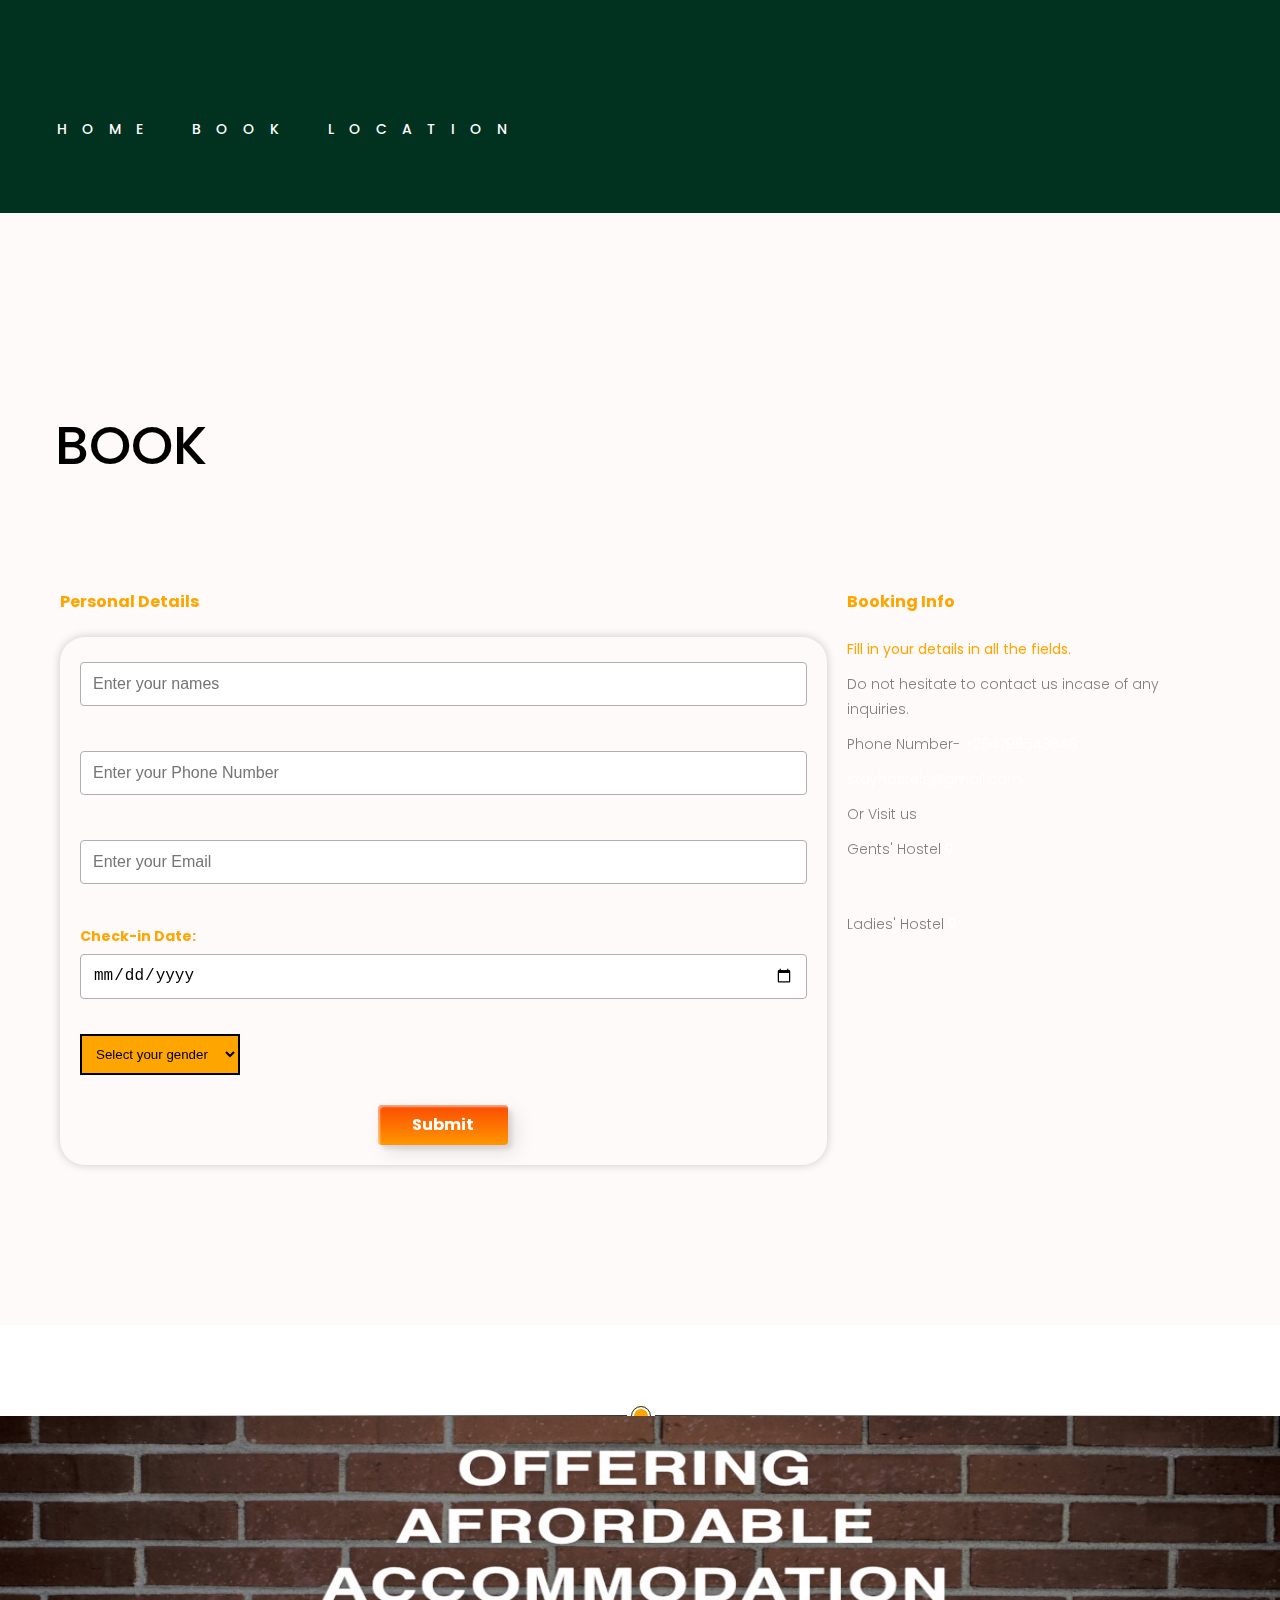
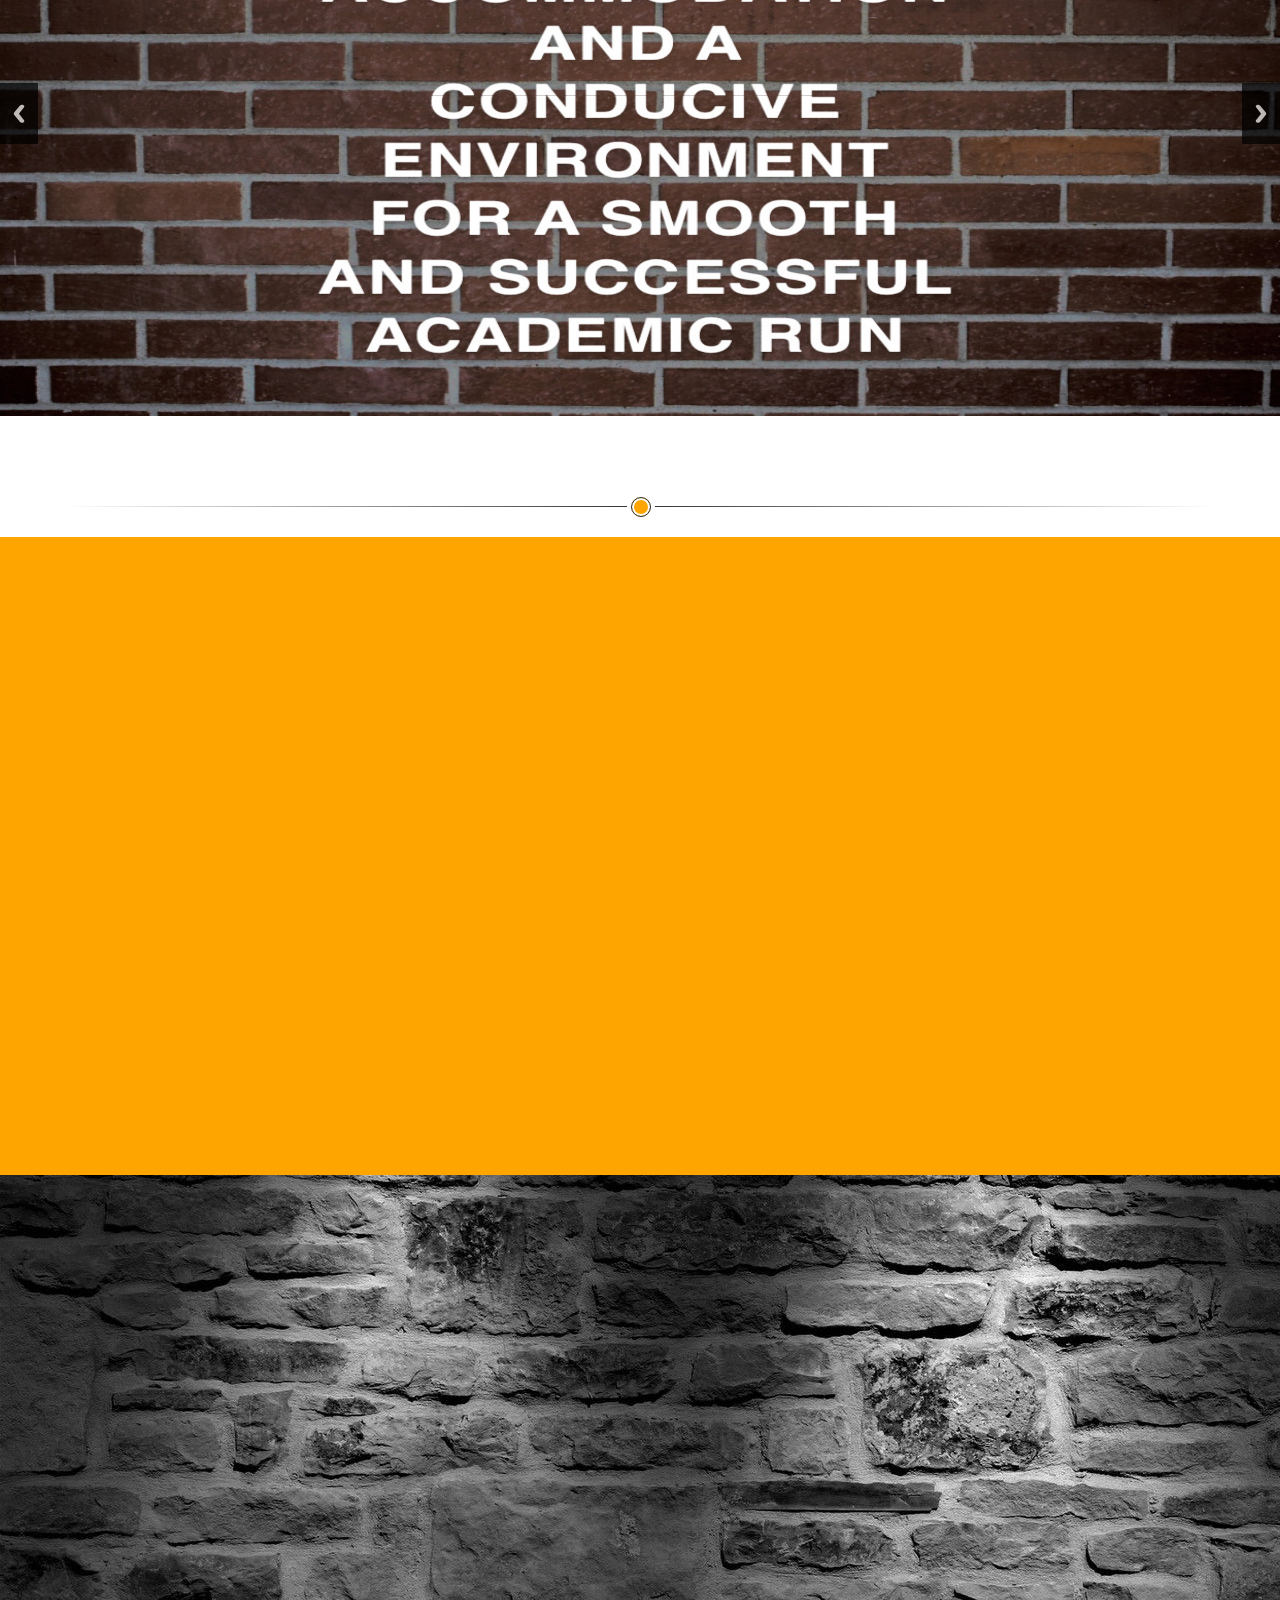
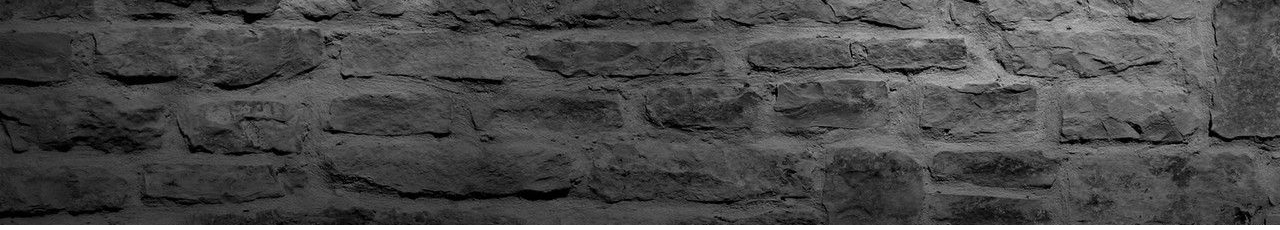
==== contact.html @ fd57bda7 "Update contact.html" ====
<!DOCTYPE html>
<!--[if lt IE 7 ]><html class="ie ie6" lang="en"> <![endif]-->
<!--[if IE 7 ]><html class="ie ie7" lang="en"> <![endif]-->
<!--[if IE 8 ]><html class="ie ie8" lang="en"> <![endif]-->
<!--[if (gte IE 9)|!(IE)]><!--><html lang="en"> <!--<![endif]-->
<head>
	<link rel="apple-touch-icon" sizes="180x180" href="fav/apple-touch-icon.png">
<link rel="icon" type="image/png" sizes="32x32" href="fav/favicon-32x32.png">
<link rel="icon" type="image/png" sizes="16x16" href="fav/favicon-16x16.png">
<link rel="manifest" href="fav/site.webmanifest">
<link rel="mask-icon" href="fav/safari-pinned-tab.svg" color="#5bbad5">
<meta name="msapplication-TileColor" content="#da532c">
<meta name="theme-color" content="#ffffff">


    <!-- Basic Page Needs
  ================================================== -->
	<meta charset="utf-8">
	<title>Stay Hostels</title> 
	

	<script
  src="https://code.jquery.com/jquery-3.4.1.js"
  integrity="sha256-WpOohJOqMqqyKL9FccASB9O0KwACQJpFTUBLTYOVvVU="
  crossorigin="anonymous"></script>
<script>
	
	        function validateForm() {
  // Get the form data from the user.
  var name = document.getElementById("name").value;
  var number = document.getElementById("number").value;
  var email = document.getElementById("email").value;
  var gender = document.getElementById("gender").value;

  // Check if all fields are filled in.
  if (name === "" || number === "" || email === "" || gender === "") {
    alert("Please fill in all fields.");
    return false;
  }

  // Check if the email address is valid.
  if (!/\w+@\w+\.\w+/.test(email)) {
    alert("Please enter a valid email address.");
    return false;
  }

  // The form is valid, so allow it to be submitted.
  return true;
}

// Add the event listener to the form.
document.getElementById("ff").addEventListener("click", validateForm();
	
function SubForm (){
    $.ajax({
        url:'https://api.apispreadsheets.com/data/WZCZ1EiNGP0I1bUm/',
        type:'post',
        data:$("#ff").serializeArray(),
        success: function(){
          alert("Booking was successful! :)")
        },
        error: function(){
          alert("Booking was successful!:)")
        }
    });
}
	
</script>
		

    <!-- Mobile Specific Metas
  ================================================== -->
	<meta name="viewport" content="width=device-width, initial-scale=1,">
    
    <!-- CSS
  ================================================== -->
  	<link rel="stylesheet" href="css/zerogrid.css">
	<link rel="stylesheet" href="css/style.css">
	<link rel="stylesheet" href="css/responsiveslides.css">
		<link rel="stylesheet" href="https://unpkg.com/aos@next/dist/aos.css" />

	
	<!-- Custom Fonts -->
	<link href="font-awesome/css/font-awesome.min.css" rel="stylesheet" type="text/css">
	
	<script src="js/jquery-latest.min.js"></script>
	<script src="js/script.js"></script>
    <script src="js/jquery183.min.js"></script>
    <script src="js/responsiveslides.min.js"></script>
    <script>
		// You can also use "$(window).load(function() {"
		$(function () {
		  // Slideshow 
		  $("#slider").responsiveSlides({
			auto: true,
			pager: false,
			nav: true,
			speed: 500,
			namespace: "callbacks",
			before: function () {
			  $('.events').append("<li>before event fired.</li>");
			},
			after: function () {
			  $('.events').append("<li>after event fired.</li>");
			}
		  });
		});
	</script>
	
	
	
    
</head>
<body class="contact-page">
<div class="wrap-body">

<!--////////////////////////////////////Header-->
<header >

	<div class="wrap-header zerogrid">
		<div class="row">
			<div id="cssmenu">
				<ul>
				   <li class='active'><a href="./">HOME</a></li>
				   
				   <li><a href="./contact">BOOK</a></li>
                              <li><a href="#location">LOCATION</a> </li>

				</ul>
			</div>
		
		</div>
	</div>
	
</header>

<!--////////////////////////////////////Container-->
<section id="container">
	<div class="wrap-container">

		<!-----------------content-box-------------------->
		<section class="content-box">
			<div class="zerogrid">
				<div class="row wrap-box"><!--Start Box-->
					<div id="main-content">
						<div class="header">
							<div class="zerogrid wrapper">
								<h2 data-aos="slide-right">BOOK</h2>
							</div>
						</div>							
						
								</div>
								<div class="col-2-3">
									<div class="wrap-col">
										<div class="contact">
											<h5 class="color-orange" data-aos="fade-up">Personal Details</h5>
											<div id="contact_form" data-aos="fade-up">

												 <form id="ff" action="https://formspree.io/f/xoqodkyd" method="POST" onclick="return validateForm()">
              <label class="row">
                                                        <input type="text" name="name" id="name" placeholder="Enter your names" required="required" />
                                                    </label>
                                                    <br>
                                                   
                                                    <label class="row">
                                                        <input type="text" name="number" id="number" placeholder="Enter your Phone Number" required="required" />
                                                    </label>
                                                    <br>
                                                    <label class="row">
                                                        <input type="text" name="email" id="email" placeholder="Enter your Email" required="required" />

                                                    </label>
                                                   <br>
  <label for="check-in">Check-in Date:
	 <input type="date" name="check-in-date" id="check-in-date"  required="required" > 
                                                    
	</label>									
	<br>
<label class="gender">
  <select name="gender" required="required" >
    <option value="">Select your gender</option>
    <option value="male">Male</option>
     <option value="female">Female</option>

   </select>

</label>
   <br>
<button class="custom-btn btn-7" onclick="return validateForm()"> <h6>Submit </h6></button>
  </form>

  
											
											</div>
										</div>
									</div>
								</div>
								<div class="col-1-3">
									<div class="wrap-col" data-aos="fade-up">
										<h5 class="color-orange" data-aos="fade-up">Booking Info </h5>
											<span >Fill in your details in all the fields.</span>
											<p data-aos="fade-up">Do not hesitate to contact us incase of any inquiries.
											  <p>
												Phone Number- <a href="tel:+254799543648"> +254799543648
					</p></p>
												<p><a href="mailto:stayhostels@gmail.com"> stayhostels@gmail.com </a> </p>
												<p> Or Visit us </p>  
											<p> Gents' Hostel <a href="https://goo.gl/maps/ujM1iEVPgXZQeXia7?coh=178573&entry=tt"> <i class="fa fa-map-marker"></i></a><br>
												<br>
												
<br>
												Ladies' Hostel<a href="https://goo.gl/maps/ujM1iEVPgXZQeXia7?coh=178573&entry=tt"> <i class="fa fa-map-marker"></i></a></p>
											 
											
									</div>
								</div>
							</div>
						</div>
					</div>
				</div>
			</div>
		</section>
	<div class="slider">
		<div class="divider div-transparent div-dot"></div>
	</div>
	<!-- Slideshow -->
	<div class="callbacks_container" >
		<ul class="rslides" id="slider">
			<li>
				<img src="images/ukut.jpg" alt="">
				<div class="caption">
					</li>

			<li>
				<img src="images/bookk.jpeg" alt="">
				<div class="caption">
					
			</li>
			
			
			
			

		</ul>
	</div>
	<div class="clear"></div>
</div>
		
	<div class="clear"></div>
</div>
	<div class="divider div-transparent div-dot"></div>
	</div>
	<a id="location"></a>
		<div class="col-1-2">
									<div class="wrap-col">
										<div class="neigh" data-aos="fade-up">
		<h3> Neighbourhood</h3>		
</div>
							
								
								<div class='embed-container maps'>
									<iframe src="https://www.google.com/maps/embed?pb=!1m17!1m12!1m3!1d3988.777861536382!2d36.819833300000006!3d-1.3085278000000002!2m3!1f0!2f0!3f0!3m2!1i1024!2i768!4f13.1!3m2!1m1!2zMcKwMTgnMzAuNyJTIDM2wrA0OScxMS40IkU!5e0!3m2!1sen!2ske!4v1683640599999!5m2!1sen!2ske" width="600" height="450" style="border:0;" allowfullscreen="" loading="lazy" referrerpolicy="no-referrer-when-downgrade" width="100%" height="450px" frameborder="0" style="border: 0"></iframe>
									
									
									<iframe src="https://www.google.com/maps/embed?pb=!1m17!1m12!1m3!1d3988.779936674259!2d36.82025837375184!3d-1.3072221986803607!2m3!1f0!2f0!3f0!3m2!1i1024!2i768!4f13.1!3m2!1m1!2zMcKwMTgnMjYuMCJTIDM2wrA0OScyMi4yIkU!5e0!3m2!1sen!2ske!4v1683879522399!5m2!1sen!2ske" width="600" height="450" style="border:0;" allowfullscreen="" loading="lazy" referrerpolicy="no-referrer-when-downgrade"></iframe>
</div>	</div>
</section>



<!--////////////////////////////////////Footer-->
<footer>
	
	<div class="wrap-footer">
		<div class="zerogrid">
			<div class="row" data-aos="fade-up">
				<h3>Contact</h3>
				<span><a href="mailto:stayhostels@gmail.com"> EMAIL</a>   </span></br>
				<span> <a href="https://goo.gl/maps/RgsWCh4y9k22v4Up7?coh=178573&entry=tt" target="new"></a> Nairobi West </span></br>
				<span><strong> <a href="./developer"> Developer </a> </strong></span>
				<ul class="social-buttons" data-aos="fade-up">
					
					<li><a href="tel:0799543648"><i class=" fa fa-phone"></i></a>
					</li>
					<li><a href="https://wa.link/04qo6t"><i class="fa fa-whatsapp"></i></a>
					</li>
					<li><a href="https://www.instagram.com/stayhostels/"><i class="fa fa-instagram"></i></a>
					</li>

					<li><a href="mailto:stayhostels@gmail.com"><i class="fa fa-envelope"></i></a>
					</li>
				</ul>
								<span>Copyright &copy; 2023 Stay Hostels </span>

			</div>
		</div>
	</div>
</footer>
	
	<!-- Google Map -->
	<script>
		$('.maps').click(function () {
		$('.maps iframe').css("pointer-events", "auto");
	});

	$( ".maps" ).mouseleave(function() {
	  $('.maps iframe').css("pointer-events", "none"); 
	});
	</script>
	
</div>
	<script src="https://unpkg.com/aos@next/dist/aos.js"></script>
<script>
  AOS.init( {
	disable: false,
	delay: 0,
  });
</script>
</body></html>
---- css/zerogrid.css ----
/*
Zerotheme.com | Free Html5 Responsive Templates
Zerogrid - A Single Grid System for Responsive Design
Author: Kimmy
Version : 3.0
Author URI: https://www.zerotheme.com/
*/
/* -------------------------------------------- */
/* ------------------Grid System--------------- */ 
.zerogrid{ width: 1200px; position: relative; margin: 0 auto; padding: 0px;}
.zerogrid:after { content: "\0020"; display: block; height: 0; clear: both; visibility: hidden; }

.zerogrid .f-right{float: right!important;}
.zerogrid .f-left{float: left!important;}

.zerogrid .row{}
.zerogrid .row:before,.row:after { content: '\0020'; display: block; overflow: hidden; visibility: hidden; width: 0; height: 0; }
.zerogrid .row:after{clear: both; }
.zerogrid .row{zoom: 1;}

.zerogrid .wrap-col{margin:10px;}

.zerogrid .col-1-2, .zerogrid .col-1-3, .zerogrid .col-2-3, .zerogrid .col-1-4, .zerogrid .col-2-4, .zerogrid .col-3-4, .zerogrid .col-1-5, .zerogrid .col-2-5, .zerogrid .col-3-5, .zerogrid .col-4-5, .zerogrid .col-1-6, .zerogrid .col-2-6, .zerogrid .col-3-6, .zerogrid .col-4-6, .zerogrid .col-5-6{float:left; display: inline-block;}

.zerogrid .col-full{width:100%;}

.zerogrid .col-1-2,.zerogrid .col-1-2-fixed{width:50%;}
.zerogrid .offset-1-2{margin-left: 50%;}

.zerogrid .col-1-3,.zerogrid .col-1-3-fixed{width:33.33%;}
.zerogrid .col-2-3,.zerogrid .col-2-3-fixed{width:66.66%;}
.zerogrid .offset-1-3{margin-left: 33.33%;}
.zerogrid .offset-2-3{margin-left: 66.66%;}

.zerogrid .col-1-4,.zerogrid .col-1-4-fixed{width:25%;}
.zerogrid .col-2-4,.zerogrid .col-2-4-fixed{width:50%;}
.zerogrid .col-3-4,.zerogrid .col-3-4-fixed{width:75%;}
.zerogrid .offset-1-4{margin-left: 25%;}
.zerogrid .offset-2-4{margin-left: 50%;}
.zerogrid .offset-3-4{margin-left: 75%;}

.zerogrid .col-1-5,.zerogrid .col-1-5-fixed{width:20%;}
.zerogrid .col-2-5,.zerogrid .col-2-5-fixed{width:40%;}
.zerogrid .col-3-5,.zerogrid .col-3-5-fixed{width:60%;}
.zerogrid .col-4-5,.zerogrid .col-4-5-fixed{width:80%;}
.zerogrid .offset-1-5{margin-left: 20%;}
.zerogrid .offset-2-5{margin-left: 40%;}
.zerogrid .offset-3-5{margin-left: 60%;}
.zerogrid .offset-4-5{margin-left: 80%;}

.zerogrid .col-1-6,.zerogrid .col-1-6-fixed{width:16.66%;}
.zerogrid .col-2-6,.zerogrid .col-2-6-fixed{width:33.33%;}
.zerogrid .col-3-6,.zerogrid .col-3-6-fixed{width:50%;}
.zerogrid .col-4-6,.zerogrid .col-4-6-fixed{width:66.66%;}
.zerogrid .col-5-6,.zerogrid .col-5-6-fixed{width:83.33%;}
.zerogrid .offset-1-6{margin-left: 16.66%;}
.zerogrid .offset-2-6{margin-left: 33.33%;}
.zerogrid .offset-3-6{margin-left: 50%;}
.zerogrid .offset-4-6{margin-left: 66.66%;}
.zerogrid .offset-5-6{margin-left: 83.33%;}

@media only screen and (min-width: 960px) and (max-width: 1199px) {
	.zerogrid{width:960px;}
}

@media only screen and (min-width: 768px) and (max-width: 959px) {
	.zerogrid{width:768px;}
}

@media only screen and (max-width: 767px) {
	.zerogrid, .zerogrid .col-1-2, .zerogrid .col-1-3, .zerogrid .col-2-3, .zerogrid .col-1-4, .zerogrid .col-2-4, .zerogrid .col-3-4, .zerogrid .col-1-5, .zerogrid .col-2-5, .zerogrid .col-3-5, .zerogrid .col-4-5, .zerogrid .col-1-6, .zerogrid .col-2-6, .zerogrid .col-3-6, .zerogrid .col-4-6, .zerogrid .col-5-6{width:100%;}
	
	.zerogrid .offset-1-2, .zerogrid .offset-1-3, .zerogrid .offset-2-3, .zerogrid .offset-1-4, .zerogrid .offset-2-4, .zerogrid .offset-3-4, .zerogrid .offset-1-5, .zerogrid .offset-2-5, .zerogrid .offset-3-5, .zerogrid .offset-4-5, .zerogrid .offset-1-6, .zerogrid .offset-2-6, .zerogrid .offset-3-6, .zerogrid .offset-4-6, .zerogrid .offset-5-6{margin-left:0;}
}
---- css/style.css ----
/*

*/
@import url(https://fonts.googleapis.com/css2?family=Poppins:wght@500&family=Work+Sans:wght@300&display=swap);
@media media-type (media-feature)
/* ---------------------------------------------------------------------------- */
/* ------------------------------------Reset----------------------------------- */
/* ---------------------------------------------------------------------------- */
a,abbr,acronym,address,applet,article,aside,audio,b,blockquote,big,body,center,canvas,caption,cite,code,command,datalist,dd,del,details,dfn,dl,div,dt,em,embed,fieldset,figcaption,figure,font,footer,form,h1,h2,h3,h4,h5,h6,header,hgroup,html,i,iframe,img,ins,kbd,keygen,label,legend,li,meter,nav,object,ol,output,p,pre,progress,q,s,samp,section,small,span,source,strike,strong,sub,sup,table,tbody,tfoot,thead,th,tr,tdvideo,tt,u,ul,var{background:transparent;border:0 none;font-size:100%;margin:0;padding:0;border:0;outline:0;vertical-align:top;}ol, ul {list-style:none;}blockquote, q {quotes:none;}table, table td {padding:0;border:none;border-collapse:collapse;}img {vertical-align:top;}embed {vertical-align:top;}
article, aside, audio, canvas, command, datalist, details, embed, figcaption, figure, footer, header, hgroup, keygen, meter, nav, output, progress, section, source, video {display:block;}
mark, rp, rt, ruby, summary, time {display:inline;}
input, textarea {border:0; padding:0; margin:0; outline: 0;}
iframe {border:0; margin:0; padding:0;}
input, textarea, select {margin:0; padding:0px;}


/* ---------------------------------------------------------------------------- */
/* ---------------------------------------------------------------------------- */
/* ---------------------------------------------------------------------------- */
* {
  -webkit-box-sizing: border-box;
     -moz-box-sizing: border-box;
          box-sizing: border-box;
}


/* ---------------------------------------------------------------------------- */
/* ---------------------------------------------------------------------------- */
/* ---------------------------------------------------------------------------- */
html {
  scroll-behavior: smooth;
}
html { -webkit-text-size-adjust: none;}
.video embed,.video object,.video iframe { width: 100%;  height: auto;}
img{max-width:100%;	height: auto;width: auto\9; /* ie8 */}

a{color: #ff970b;text-decoration: none;}
a:hover {text-decoration: underline;}

h1, h2 	{font-size: 25px;line-height: 25px;}
h3, h4	{font-size: 20px;line-height: 20px;}
h5, h6	{font-size: 16px;line-height: 16px;}

p{margin: 10px 0;color: #808080
;}

.t-center{text-align: center;}
.t-left{text-align: left;}
.t-right{text-align: right;}
.f-right{float: right;}
.f-left{float: left;}

.post{}
.post:after, .post:before, article:after, article:before, section:after, section:before{clear: both; content: '\0020'; display: block; visibility: hidden; width: 0; height: 0;}

.clear{content: "\0020"; display: block; height: 0; clear: both; visibility: hidden; }
.clearfix:after, .clearfix:before{clear: both; content: '\0020'; display: block; visibility: hidden; width: 0; height: 0;}

.price{font-size: 40px;color: #5ABD5E;line-height: 50px;margin-bottom: 20px;}
/* ---------------------------------------------------------------------------- */
/* ------------------------------------Html-Body------------------------------- */
/* ---------------------------------------------------------------------------- */
html, body {width:100%; padding:0; margin:0;}
body {background: #fff;color: #FFA500;font: 14px/25px Arial, Helvetica, sans-serif;font-family: Poppins, sans-serif;}
body .wrap-body{}

/* ---------------------------------------------------------------------------- */
/* -------------------------------------Header--------------------------------- */
/* ---------------------------------------------------------------------------- */
header{background: 	#013220	;padding: 100px 0 50px;}
header .wrap-header{}


header .logo img{display: inline-block;margin: 0 auto 30px;max-width: 300px;}
@media all and (max-width: 768px){
	header{padding: 0;}
	header .logo{text-align:center;width: 100%;}
	header .logo img{display:block;max-width: 200px;}
}

/* ---------------------------------------------------------------------------- */
/* -------------------------------------Container------------------------------ */
/* ---------------------------------------------------------------------------- */
#container {}
#container .wrap-container{background: #FFFAFA;}

/* ---content-box--- */
.content-box {}
.content-box .wrap-box {padding:150px 10px; position: relative;}
.content-box .header { margin-bottom: 40px;}
.content-box .header h2{font-size: 54px; line-height: 1.2;font-weight: 500;color: #000000;}
.content-box .header .wrapper{padding: 5px; display: inline-block;}

.content-box.boxstyle-1{background-attachment:fixed; background-image: url(../images/garden.jpg); background-color: #222;color:#fff;}
.content-box.boxstyle-2{background:#F4F3F3;}

.content-box.box-1 {}
.home-page .content-box.box-1 h1{font-size: 75px;line-height: 1.2;font-weight: 500;text-transform: uppercase;color: #5ABD5E;margin: 0;}
.home-page .content-box.box-1 span{font-size: 40px;line-height: 1.2;font-weight: 500;}
.home-page .content-box.box-1 p {font-size: 20px;margin-top: 40px;}
.content-box.box-1 .post {text-align: initial;margin-bottom: 30px;}
.content-box.box-1 .post span{font-size: 20px;}
.content-box.box-1 .post p{font-size: 16px;margin-top: 10px;}
.content-box.box-1 .post img{border-radius: 50%;}

.content-box.box-2 {text-align: center;min-height: 500px}
.content-box.box-2 h2{font-size: 45px;line-height: 1.2;font-weight: 500;color: #fff;margin-bottom: 20px;}
.content-box.box-2 span{font-size: 15px;line-height: 1.2;font-weight: 500;}

.content-box.box-3 {}
.content-box.box-3 h3{font-size: 45px;line-height: 1.2;font-weight: 500;margin-bottom: 20px;text-transform: uppercase;}
.content-box.box-3 span{font-size: 20px;line-height: 1.2;font-weight: 500;color: #5ABD5E;margin-bottom: 20px;}
.content-box.box-3 .wrapper{}

.content-box.box-4 {}
.content-box.box-4 .post{margin: 20px inherit; }
.content-box.box-4 h3 {font-weight: 500; line-height: 1.2;}
.content-box.box-4 img{margin-bottom: 30px;max-width: 250px;border-radius: 50%;}


.hostel-icons {
  display: flex;
  flex-direction: row;
  justify-content: space-between;
}
.icon li{
 display:inline-block;
 font-size: 300%;
 margin: 0 50px 50px 0;
 margin-left: 50px;

}

.description h1 {
  color: #013220;
}
.field {
  border: 2px solid black;
}
/* ---MainContent-Article--- */
#main-content{}
#main-content .wrap-content{}

article{background: #ffffff; color: #3F3F3F; }
article:after, article:before{clear: both; content: '\0020'; display: block; visibility: hidden; width: 0; height: 0;}
article img{height: auto;width: 100%; border: none;}
article .art-header{}
article .art-content{padding: 40px 60px 0 60px;}
article .art-content blockquote {border-left: 3px solid #1c7791;font-size: 18px;margin: 0 50px;font-style: italic;color: #666;padding-left: 20px;}
article .art-content ol {float: left;text-align: justify;margin: 10px 50px;font-size: 16px;list-style-type: circle;}

article .entry-title {text-align: center;background: url(../images/banner.jpg) no-repeat center center;min-height: 250px;padding-top: 100px;}
article  h1.entry-title{line-height: 1.2;font-size: 40px;color: #fff;}
article h2{line-height: 1.1;font-size: 20px;margin: 0;}
article .info a{ color: #BE0A0A;}
article .info a:hover{ text-decoration: underline;}


/* ---------------------------------------------------------------------------- */
/* -------------------------------------Footer--------------------------------- */
/* ---------------------------------------------------------------------------- */
footer{text-align: center;background-image: url(../images/footer.jpg);min-height: 650px;}
footer a{color: #fff;}
footer .wrap-footer{color: #fff;font-size: 13px;padding: 30px 20px;}
footer .wrap-footer h3{margin-bottom: 10px;}
footer ul.quick-link li{display: inline-block;margin: 0 10px 10px 0;}
footer ul.quick-link li a{color: #fff;font-size: 15px;font-weight: bold;}
footer ul.social-buttons{margin-top: 70px;}
footer ul.social-buttons li{display: inline-block;}
footer ul.social-buttons li a{padding-top: 16px;display: block;width: 67px;height: 67px;border-radius: 50%;font-size: 37px;line-height: 1;color: #ffffff;background-color: #464646;transition-duration: 0.3s;margin-right: 5px;}
footer ul.social-buttons li a:hover, ul.social-buttons li a:focus, ul.social-buttons li a:active{background-color: #5ABD5E;}
.social-buttons li a:hover i {
transform: translate(0, -10px) scale(1.1);
transition: all 0.2s ease-in-out;
}

/* ---------------------------------------------------------------------------- */
/* -------------------------------------Button--------------------------------- */
/* ---------------------------------------------------------------------------- */
a.button{
	cursor: pointer;
	font-family: Arial, Helvetica, sans-serif;
	font-size: 13px;
	border:1px solid #ffffff; 
	display: inline-block;
	text-decoration: none;
	background: #303030;
	margin: 5px 0;
	text-transform: uppercase;
	color: #fff;
	background-color: #333;border-radius: 4px; padding: 10px 15px;
}
a.button:hover{background-color: #5ABD5E;}

/* ---------------------------------------------------------------------------- */
/* -------------------------------------Contact-------------------------------- */
/* ---------------------------------------------------------------------------- */
.contact h2{
  align-items: center;
  text-align: center;
}
#contact_form {}

#ff label {cursor:pointer;display:block;font-weight:bold;margin-bottom: 5px;}

#ff input {display:block;width:100%;border-radius:4px;-webkit-border-radius:4px;-moz-border-radius:4px;color:#000;	border:1px solid #AFAFAF;padding:12px;margin: 5px 0 10px 0;font-size: 16px;max-height: 45px;}

#ff textarea {display:block;width:100%;height:200px; border-radius:4px;-webkit-border-radius:4px;-moz-border-radius:4px;background-color:#fff; color:#000;	border:1px solid #AFAFAF;padding:10px;margin: 5px 0 25px 0;}
#ff   button {
  background-color: orange;
  color: #fff;
  border: none;
  border-radius: 4px;
  padding: 10px 20px;
  cursor: pointer;
  font-family: inherit;
  display:flex;
  align-items:center;
  justify-content:center;
  margin:0 auto;
}
select {
  width: 22%;
  border: 2px solid black;
  background-color: orange;
  padding: 10px;
}

/* Style the options in the select element */
select option {
  color: black;
  background-color: orange;
}

#contact_form .btn{max-width: 25%;}
#contact_form .btn:hover{opacity: 0.7}

.maps{margin: 30px 0;}
/* ---------------------------------------------------------------------------- */
/* ------------------------------------Subcribe-------------------------------- */
/* ---------------------------------------------------------------------------- */
#subcribe {margin: 10px;}

#subcribe input[type="text"] {
    background:#fff;
    color: #867B6E;
    width: 200px;
    padding: 16px;
    }

#subcribe input[type="submit"]{
	background: #303030;
	padding: 16px;
	color: #ffffff;
	cursor: pointer;
	width: 110px;
	outline: none;
	}
  .pics  {
  
  }














.cardd-content a i {
  font-size: 20px; /* Adjust the font size as needed */
}

.main {
  max-width: 75rem;
  padding: 3em 1.5em;
}

.main__heading {
  font-weight: 600;
  font-size: 2.15em;
  margin-bottom: 0.75em;
  text-align: center;
  color: #013220;
}

.cards {
  position: relative;
}

.cards__inner {
  display: flex;
  flex-wrap: wrap;
  gap: 2.5em;
}

.card {
  --flow-space: 0.5em;
  --hsl: var(--hue), var(--saturation), var(--lightness);
  flex: 1 1 14rem;
  padding: 1.5em 2em;
  display: grid;
  grid-template-rows: auto auto auto 1fr;
  align-items: start;
  gap: 1.25em;
  color: #FFA500;
  background-color: #2b2b2b;
  border: 1px solid #eceff133;
  border-radius: 15px;
}

.card:nth-child(1) {
  --hue: 165;
  --saturation: 82.26%;
  --lightness: 51.37%;
}

.card:nth-child(2) {
  --hue: 291.34;
  --saturation: 95.9%;
  --lightness: 61.76%;
}

.card:nth-child(3) {
  --hue: 338.69;
  --saturation: 100%;
  --lightness: 48.04%;
}

.card__bullets {
  line-height: 1.4;
}

.card__bullets li::before {
  display: inline-block;
  content: url("data:image/svg+xml,%3Csvg xmlns='http://www.w3.org/2000/svg' viewBox='0 0 512 512' width='16' title='check' fill='%23dddddd'%3E%3Cpath d='M173.898 439.404l-166.4-166.4c-9.997-9.997-9.997-26.206 0-36.204l36.203-36.204c9.997-9.998 26.207-9.998 36.204 0L192 312.69 432.095 72.596c9.997-9.997 26.207-9.997 36.204 0l36.203 36.204c9.997 9.997 9.997 26.206 0 36.204l-294.4 294.401c-9.998 9.997-26.207 9.997-36.204-.001z' /%3E%3C/svg%3E");
  transform: translatey(0.25ch);
  margin-right: 1ch;
}

.card__heading {
  font-size: 1.05em;
  font-weight: 600;
}

.card__price {
  font-size: 1.75em;
  font-weight: 700;
}

.flow > * + * {
  margin-top: var(--flow-space, 1.25em);
}

.cta {
  display: block;
  align-self: end;
  margin: 1em 0 0.5em 0;
  text-align: center;
  text-decoration: none;
  color: #2AAA8A;
  background-color: #0d0d0d;
  padding: 0.7em;
  border-radius: 10px;
  font-size: 1rem;
  font-weight: 600;
}

.overlay {
  position: absolute;
  inset: 0;
  pointer-events: none;
  user-select: none;
  opacity: var(--opacity, 0);
  -webkit-mask: radial-gradient(
    25rem 25rem at var(--x) var(--y),
    #000 1%,
    transparent 50%
  );
  mask: radial-gradient(
    25rem 25rem at var(--x) var(--y),
    #000 1%,
    transparent 50%
  );
  transition: 400ms mask ease;
  will-change: mask;
}

.overlay .card {
  background-color: hsla(var(--hsl), 0.15);
  border-color: hsla(var(--hsl), 1);
  box-shadow: 0 0 0 1px inset hsl(var(--hsl));
}

.overlay .cta {
  display: block;
  grid-row: -1;
  width: 100%;
  background-color: hsl(var(--hsl));
  box-shadow: 0 0 0 1px hsl(var(--hsl));
}

:not(.overlay) > .card {
  transition: 400ms background ease;
  will-change: background;
}

:not(.overlay) > .card:hover {
  --lightness: 35%;
  background: hsla(var(--hsl), 0.1);
}







.buttonn {
  background-color: #fff;
  background-image: -webkit-linear-gradient(hsla(0,0%,100%,.05), hsla(0,0%,0%,.1));
  background-image:    -moz-linear-gradient(hsla(0,0%,100%,.05), hsla(0,0%,0%,.1));
  background-image:     -ms-linear-gradient(hsla(0,0%,100%,.05), hsla(0,0%,0%,.1));
  background-image:      -o-linear-gradient(hsla(0,0%,100%,.05), hsla(0,0%,0%,.1));
  background-image:         linear-gradient(hsla(0,0%,100%,.05), hsla(0,0%,0%,.1));
  border: none;
  border-radius: .5em;
  box-shadow: inset 0 0 0 1px hsla(0,0%,0%,.2),
              inset 0 2px 0 hsla(0,0%,100%,.1),
              inset 0 1.2em 0 hsla(0,0%,100%,0.1),
              inset 0 -.2em 0 hsla(0,0%,100%,.1),
              inset 0 -.25em 0 hsla(0,0%,0%,.25),
              0 .25em .25em hsla(0,0%,0%,.05);
  color: #444;
  cursor: pointer;
  display: inline-block;
  font-family: sans-serif;
  font-size: 1em;
  font-weight: bold;
  line-height: 1.5;
  margin: 0 .5em 1em;
  padding: .5em 1.5em .75em;
  position: relative;
  text-decoration: none;
  text-shadow: 0 1px 1px hsla(0,0%,100%,.25);
  vertical-align: middle;
  width: 80px;
}
.buttonn:hover {
  outline: none;
  text-decoration: none;
  background-color: #ff970b;

}
.buttonn:hover,
.buttonn:focus {
  box-shadow: inset 0 0 0 1px hsla(0,0%,0%,.2),
              inset 0 2px 0 hsla(0,0%,100%,.1),
              inset 0 1.2em 0 hsla(0,0%,100%,.1),
              inset 0 -.2em 0 hsla(0,0%,100%,.1),
              inset 0 -.25em 0 hsla(0,0%,0%,.25),
              inset 0 0 0 3em hsla(0,0%,100%,.2),
              0 .25em .25em hsla(0,0%,0%,.05);
}
.buttonn:active {
  box-shadow: inset 0 0 0 1px hsla(0,0%,0%,.2),
              inset 0 2px 0 hsla(0,0%,100%,.1),
              inset 0 1.2em 0 hsla(0,0%,100%,.1),
              inset 0 0 0 3em hsla(0,0%,100%,.2),
              inset 0 .25em .5em hsla(0,0%,0%,.05),
              0 -1px 1px hsla(0,0%,0%,.1),
              0 1px 1px hsla(0,0%,100%,.25);
  margin-top: .25em;
  outline: none;
  padding-bottom: .5em;
}

/* Light Text */

.lightText {
  box-shadow: inset 0 0 0 1px hsla(0,0%,0%,.25),
              inset 0 2px 0 hsla(0,0%,100%,.1),
              inset 0 1.2em 0 hsla(0,0%,100%,.05),
              inset 0 -.2em 0 hsla(0,0%,100%,.1),
              inset 0 -.25em 0 hsla(0,0%,0%,.5),
              0 .25em .25em hsla(0,0%,0%,.1);
  color: #fff;
  text-shadow: 0 -1px 1px hsla(0,0%,0%,.25);
}
.lightText:hover,
.lightText:focus {
  box-shadow: inset 0 0 0 1px hsla(0,0%,0%,.25),
              inset 0 2px 0 hsla(0,0%,100%,.1),
              inset 0 1.2em 0 hsla(0,0%,100%,.05),
              inset 0 -.2em 0 hsla(0,0%,100%,.1),
              inset 0 -.25em 0 hsla(0,0%,0%,.5),
              inset 0 0 0 3em hsla(0,0%,100%,.2),
              0 .25em .25em hsla(0,0%,0%,.1);
}
.lightText:active {
  box-shadow: inset 0 0 0 1px hsla(0,0%,0%,.25),
              inset 0 2px 0 hsla(0,0%,100%,.1),
              inset 0 1.2em 0 hsla(0,0%,100%,.05),
              inset 0 0 0 3em hsla(0,0%,100%,.2),
              inset 0 .25em .5em hsla(0,0%,0%,.05),
              0 -1px 1px hsla(0,0%,0%,.1),
              0 1px 1px hsla(0,0%,100%,.25);
}

.white {
  background-color: #eee;
}

.round {
  border-radius: 1.25em;
}











.description h1 {
  color: #013220;
  font-size: 25px;

}
.describe h5{
  color: orange;
  font-size: 20px;

}
.naps{
  color:#0d0d0d;
  font-size: 15px;

}
.naps .fa-check {
  color:white;
  border-radius: 50%;
  background-color: orange;
  padding-inline: 2px;
}
.naps .fa-minus{
  color:orange;
  
}





.description {
  position: relative;
  animation: flyin 1.5s ease-in-out;
}

@keyframes flyin {
  0% {
    top: -100px;
  }

  100% {
    top: 0;
  }
}

.describe h5 {
  position: relative;
  animation: flyin 5s ease-in-out;
}

@keyframes hop {
  0% {
    transform: translateY(0);
  }
  50% {
    transform: translateY(20px);
  }
  100% {
    transform: translateY(0);
  }
}
.description .fa-question {
  font-size: 40px;
color: orange;
}

/* Set initial position to the left of the container */
.PICS .soma {
  position: relative;
  left: -100%; /* Move the image out of view to the left */
  animation: slideIn 5s ease forwards; /* Use CSS animation */
}

/* Define the animation */
@keyframes slideIn {
  to {
    left: 0; /* Move the image to the center */
  }
}
/* Add some initial styling to the image */
.PICS .soma {
  width: 90%; /* Set the image width to 100% */
  transition: all 0.3s ease; /* Add a smooth transition effect for animation */
}

/* Define the hover effect */
.PICS .soma:hover {
  transform: scale(1.1); /* Zoom in the image by 10% */
  filter: blur(2px); /* Apply a 5px blur to the image */
}


/* Apply animation when the element is in the viewport */
.PICS .soma.in-viewport {
  opacity: 1;
  transform: translateX(0);
}





















/* CSS to style the image container */
.image-container {
  display: flex;
  flex-wrap: wrap;
  justify-content: space-between;
  align-items: center;
}

/* CSS to style individual images */
.image-container img {
  max-width: 30%; /* Adjust the width of each image as needed */
  height: auto;
}

/* CSS to style the text under each image */
.image-container span {
  text-align: center;
  width: 30%; /* Adjust the width of the text container to match the images */
  margin-top: 10px; /* Add space between the image and text */
}







.divider
{
	position: relative;
	margin-top: 90px;
	height: 1px;
}

.div-transparent:before
{
	content: "";
	position: absolute;
	top: 0;
	left: 5%;
	right: 5%;
	width: 90%;
	height: 1px;
	background-image: linear-gradient(to right, transparent, rgb(48,49,51), transparent);
}
.div-dot:after
{
	content: "";
	position: absolute;
	z-index: 1;
	top: -9px;
	left: calc(50% - 9px);
	width: 18px;
	height: 18px;
	background-color: orange;
	border: 1px solid rgb(48,49,51);
	border-radius: 50%;
	box-shadow: inset 0 0 0 2px white,
					0 0 0 4px white;
}





.btnn {
  background-size: 50%,100%;
}

.btnn::after {
content: " ";
position: absolute;
top: 0;
left: 0;
width: 100%;
height: 100%;
border-radius: 10em;
-webkit-transition: -webkit-box-shadow .4s ease-in-out;
transition: -webkit-box-shadow .4s ease-in-out;
transition: box-shadow .4s ease-in-out;
transition: box-shadow .4s ease-in-out,-webkit-box-shadow .4s ease-in-out;
}

.btnn {
position: relative;
margin: auto;
background: -webkit-gradient(linear,left top,right top,from(#700f46),color-stop(#d61361),color-stop(#f41445),color-stop(#fc1e39),color-stop(#ff4f28),to(#ffb11e));
background: linear-gradient(90deg,#700f46,#d61361,#f41445,#fc1e39,#ff4f28,#ffb11e);
background: url(/img/white-noise.png),linear-gradient(87.58deg,#700f46 .61%,#d61361 27.89%,#f41445 51.19%,#fc1e39 81.31%,#ff4f28 90.97%,#ffb11e 109.72%);
  background-size: auto, auto;
background-size: 35%,100%;
background-blend-mode: overlay,normal;
border-radius: 10em;
text-decoration: none;
padding: .85rem 2rem;
font-weight: 500;
display: inline-block;
-webkit-transition: background-size .4s ease-in-out;
transition: background-size .4s ease-in-out;

}

a{
color: white;

}

.btnn svg {
display: inline;
width: .8rem;
vertical-align: middle;
margin-left: .3rem;
-webkit-transition: -webkit-transform .15s ease-out;
transition: -webkit-transform .15s ease-out;
transition: transform .15s ease-out;
transition: transform .15s ease-out,-webkit-transform .15s ease-out;
position: relative;
top: -1px;
}

.btnn:hover:not([disabled]) svg {
-webkit-transform: translateX(3px);
transform: translateX(3px);
}

.btnn:hover::after {
-webkit-box-shadow: 0 0 24px #ff0068;

box-shadow: 0 0 24px #ff0068;


}












  /* ellipse from rectangle or circle from square*/
  


















  .outer-grid {
    display: flex;
    flex-wrap: wrap;
    padding: 0 4px;
 }
 .inner-grid {
    flex: 25%;
    max-width: 45%;
    padding: 0 4px;
 }
 .inner-grid img {
    margin-top: 8px;
    width: 100%;
    padding: 20px;
 }
 @media screen and (max-width: 800px) {
    .inner-grid {
       flex: 50%;
       max-width: 50%;
    }
 }
 @media screen and (max-width: 600px) {
    .inner-grid {
       flex: 100%;
       max-width: 100%;
    }
 }
/* CSS for the images */
.outer-grid img {
  max-width: 100%; /* Ensure images don't exceed their container */
  height: auto;
  transition: transform 0.2s ease-in-out; /* Add a smooth transition effect for the transform property */
}

/* CSS for the hopping animation on hover */
.outer-grid img:hover {
  transform: translateY(-5px); /* Move the image 5px upwards on hover */
}
/* CSS for the images */
.outer-grid img {
  max-width: 100%; /* Ensure images don't exceed their container */
  height: auto;
  transition: transform 0.2s ease-in-out, filter 0.2s ease-in-out; /* Add smooth transitions for transform and filter properties */
}

/* CSS for the zoom and blur effect on hover */
.outer-grid img:hover {
  transform: scale(1.1); /* Zoom in the image by 10% on hover */
  filter: blur(1px); /* Apply a blur effect to the image on hover */
}


/* ---------------------------------------------------------------------------- */
/* -------------------------------Menu---------------------------------- */
/* ---------------------------------------------------------------------------- */
#cssmenu ul li {
  display: inline-block;
  margin: 0 10px; /* Add space between list items */
  transition: transform 0.2s ease-in-out; /* Add a smooth transition effect */
}

/* CSS for the hopping animation on hover */
#cssmenu ul li:hover {
  transform: translateY(-10px); /* Move the list item 5px upwards */
}

.col-1-2 {
  background-color: orange;
}




/* Additional styling for the icons */

#contact_form {
  padding: 50px; /* Add padding for spacing between the form and the shadow */
  box-shadow: 0px 0px 200px rgba(0, 0, 0, 0.2); /* Adjust the shadow as needed */
  border-radius: 25px; /* Add rounded corners to the form */
}
#contact_form {
  padding: 20px;
  box-shadow: 0px 0px 10px rgba(0, 0, 0, 0.2); /* Initial shadow effect */
  transition: box-shadow 0.3s ease; /* Add a smooth transition on hover */
}

#contact_form:hover {
  box-shadow: 0px 0px 100px rgba(0, 0, 0, 0.4); /* Adjust the shadow on hover */
}

/* Style the mobile menu container */

















  
  .title {
    margin: 10px 0;
    text-transform: uppercase;
    font-weight: bold;
  }
  
  p {
    font-weight: 300;
  }
  
  &:hover {
    transform: translateY(-5px);
    box-shadow: 0 3px 10px rgba($color-dark, .3);
    
 
  }









.neigh h5 {
  color: darkgreen;
  display: flex;
  flex-direction: column;
  justify-content: center; /* Center vertically */
  align-items: center; /* Center horizontally */
  height: 100%; 
  padding: 50px;
  font-size: 15px;
}
.neigh h3 {
  color: white;
  display: flex;
  flex-direction: column;
  justify-content: center; /* Center vertically */
  align-items: center; /* Center horizontally */
  font-size: 30px;
  padding: 50px;

}



















.cardd {
  border: 1px solid #ccc;
  border-radius: 5px;
  box-shadow: 0 2px 4px rgba(0, 0, 0, 0.1);
  overflow: hidden; /* Ensure the image doesn't protrude from the card */
  height: 100px; /* Adjust the height as needed */

}

.cardd img {
  width: 300%; /* Make the image width 100% of the card */

  height: auto; /* Maintain aspect ratio */
  border-radius: 5px 5px 0 0; /* Rounded corners for the top */
}

.cardd-content {
  padding: 20px; /* Add padding to create space for text */
}

.cardd-content p {
  margin: 0; /* Remove default margin for paragraphs */
}
/* Apply the animation to the image */
.cardd{
  width: 100%;
  height: 40%;
  border-radius: 5px;
  animation: zoomIn 1s ease-in-out ; /* Adjust the animation duration as needed */
  transform-origin: center;
}
.cardd-content p {
  display: flex;
  align-items: center; /* Align items vertically */
}

.cardd-content img,
.cardd-content i {
  margin-right: 50px; /* Adjust the margin as needed */
  
}
/* Define the keyframes for the zoom-in animation */
@keyframes zoomIn {
  0% {
    transform: scale(1);
  }
  100% {
    transform: scale(1.1); /* Adjust the scale factor for stronger or weaker zoom effect */
  }
}




































#cssmenu,
#cssmenu ul,
#cssmenu ul li,
#cssmenu ul li a,
#cssmenu #menu-button {
  margin: 0;
  padding: 0;
  border: 0;
  list-style: none;
  line-height: 1;
  display: block;
  position: relative;
  -webkit-box-sizing: border-box;
  -moz-box-sizing: border-box;
  box-sizing: border-box;
}
#cssmenu:after,
#cssmenu > ul:after {
  content: ".";
  display: block;
  clear: both;
  visibility: hidden;
  line-height: 0;
  height: 0;
}
#cssmenu #menu-button {
  display: none;
}
#cssmenu {
  z-index: 999;
  display: inline-block;
  float: left;
  
}
#cssmenu > ul > li {
  float: left;
}
#cssmenu.align-center > ul {
  font-size: 0;
  text-align: center;
}
#cssmenu.align-center > ul > li {
  display: inline-block;
  float: none;
}
#cssmenu.align-center ul ul {
  text-align: left;
}
#cssmenu.align-right > ul > li {
  float: right;
}
#cssmenu > ul > li > a {
  padding: 27px 17px;
  letter-spacing: 15px;
  text-decoration: none;
  color: #fff;
  font-weight: 500; 
  text-transform: uppercase;
}
#cssmenu > ul > li:hover > a {
  color: #FFA500;
} 
#cssmenu ul ul {
  position: absolute;
  left: -9999px;
}
#cssmenu.align-right ul ul {
  text-align: right;
}
#cssmenu ul ul li {
  height: 0;
  -webkit-transition: all .25s ease;
  -moz-transition: all .25s ease;
  -ms-transition: all .25s ease;
  -o-transition: all .25s ease;
  transition: all .25s ease;
}
#cssmenu li:hover > ul {
  left: auto;
}
#cssmenu.align-right li:hover > ul {
  left: auto;
  right: 0;
}
#cssmenu li:hover > ul > li {
  height: 35px;
}
#cssmenu ul ul ul {
  margin-left: 100%;
  top: 0;
}
#cssmenu.align-right ul ul ul {
  margin-left: 0;
  margin-right: 100%;
}
#cssmenu ul ul li a {
  border-bottom: 1px solid rgba(150, 150, 150, 0.15);
  padding: 11px 15px;
  width: 170px;
  font-size: 12px;
  text-decoration: none;
  color: #dddddd;
  font-weight: 400;
  background: #3B3B3B;
}
#cssmenu ul ul li:last-child > a,
#cssmenu ul ul li.last-item > a {
  border-bottom: 0;
}
#cssmenu ul ul li:hover > a,
#cssmenu ul ul li a:hover {
  color: #ffffff;
}

@media all and (max-width: 768px), only screen and (-webkit-min-device-pixel-ratio: 2) and (max-width: 1024px), only screen and (min--moz-device-pixel-ratio: 2) and (max-width: 1024px), only screen and (-o-min-device-pixel-ratio: 2/1) and (max-width: 1024px), only screen and (min-device-pixel-ratio: 2) and (max-width: 1024px), only screen and (min-resolution: 192dpi) and (max-width: 1024px), only screen and (min-resolution: 2dppx) and (max-width: 1024px) {
  #cssmenu {
    width: 100%;
	background: #013220;
	margin: 0 0 30px;
  }
  #cssmenu ul {
    width: 100%;
    display: none;
  }
  #cssmenu.align-center > ul {
    text-align: left;
  }
  #cssmenu ul li {
    width: 100%;
    border-top: 1px solid rgba(120, 120, 120, 0.2);
  }
  #cssmenu ul ul li,
  #cssmenu li:hover > ul > li {
    height: auto;
  }
  #cssmenu ul li a,
  #cssmenu ul ul li a {
    width: 100%;
    border-bottom: 0;
  }
  #cssmenu > ul > li {
    float: none;
  }
  #cssmenu ul ul li a {
    padding-left: 25px;
  }
  #cssmenu ul ul ul li a {
    padding-left: 35px;
  }
  #cssmenu ul ul li a {
    color: #dddddd;
    background: none;
  }
  #cssmenu ul ul li:hover > a,
  #cssmenu ul ul li.active > a {
    color: #ffffff;
  }
  #cssmenu ul ul,
  #cssmenu ul ul ul,
  #cssmenu.align-right ul ul {
    position: relative;
    left: 0;
    width: 100%;
    margin: 0;
    text-align: left;
  }
  #cssmenu #menu-button {
    display: block;
    padding: 17px;
    color: #dddddd;
    cursor: pointer;
    font-size: 12px;
    text-transform: uppercase;
    font-weight: 700;
  }
  #cssmenu #menu-button:after {
    position: absolute;
    top: 22px;
    right: 17px;
    display: block;
    height: 4px;
    width: 20px;
    border-top: 2px solid #dddddd;
    border-bottom: 2px solid #dddddd;
    content: '';
  }
  #cssmenu #menu-button:before {
    position: absolute;
    top: 16px;
    right: 17px;
    display: block;
    height: 2px;
    width: 20px;
    background: #dddddd;
    content: '';
  }
  #cssmenu #menu-button.menu-opened:after {
    top: 23px;
    border: 0;
    height: 2px;
    width: 15px;
    background: #ffffff;
    -webkit-transform: rotate(45deg);
    -moz-transform: rotate(45deg);
    -ms-transform: rotate(45deg);
    -o-transform: rotate(45deg);
    transform: rotate(45deg);
  }
  #cssmenu #menu-button.menu-opened:before {
    top: 23px;
    background: #ffffff;
    width: 15px;
    -webkit-transform: rotate(-45deg);
    -moz-transform: rotate(-45deg);
    -ms-transform: rotate(-45deg);
    -o-transform: rotate(-45deg);
    transform: rotate(-45deg);
  }
  #cssmenu .submenu-button {
    position: absolute;
    z-index: 99;
    right: 0;
    top: 0;
    display: block;
    border-left: 1px solid rgba(120, 120, 120, 0.2);
    height: 46px;
    width: 46px;
    cursor: pointer;
  }
  #cssmenu .submenu-button.submenu-opened {
    background: #262626;
  }
  #cssmenu ul ul .submenu-button {
    height: 34px;
    width: 34px;
  }
  #cssmenu .submenu-button:after {
    position: absolute;
    top: 22px;
    right: 19px;
    width: 8px;
    height: 2px;
    display: block;
    background: #dddddd;
    content: '';
  }
  #cssmenu ul ul .submenu-button:after {
    top: 15px;
    right: 13px;
  }
  #cssmenu .submenu-button.submenu-opened:after {
    background: #ffffff;
  }
  #cssmenu .submenu-button:before {
    position: absolute;
    top: 19px;
    right: 22px;
    display: block;
    width: 2px;
    height: 8px;
    background: #dddddd;
    content: '';
  }
  #cssmenu ul ul .submenu-button:before {
    top: 12px;
    right: 16px;
  }
  #cssmenu .submenu-button.submenu-opened:before {
    display: none;
  }
}

/* ---------------------------------------------------------------------------- */
/* ---------------------------------Slider------------------------------------- */
/* ---------------------------------------------------------------------------- */
.rslides{}
.custom-btn {
  width: 130px;
  height: 40px;
  color: #fff;
  border-radius: 5px;
  padding: 10px 25px;
  font-family: 'Lato', sans-serif;
  font-weight: 500;
  background: transparent;
  cursor: pointer;
  transition: all 0.3s ease;
  position: relative;
  display: inline-block;
   box-shadow:inset 2px 2px 2px 0px rgba(255,255,255,.5),
   7px 7px 20px 0px rgba(0,0,0,.1),
   4px 4px 5px 0px rgba(0,0,0,.1);
  outline: none;
}


.btn-7 {
  background: linear-gradient(0deg, rgba(255,151,0,1) 0%, rgba(251,75,2,1) 100%);
    line-height: 42px;
    padding: 0;
    border: none;
  }

  .btn-7:before,
  .btn-7:after {
    position: absolute;
    content: "";
    right: 0;
    bottom: 0;
    background: rgba(251,75,2,1);
    box-shadow:
     -7px -7px 20px 0px rgba(255,255,255,.9),
     -4px -4px 5px 0px rgba(255,255,255,.9),
     7px 7px 20px 0px rgba(0,0,0,.2),
     4px 4px 5px 0px rgba(0,0,0,.3);
    transition: all 0.3s ease;
  }
  .btn-7:before{
     height: 0%;
     width: 2px;
  }
  .btn-7:after {
    width: 0%;
    height: 2px;
  }
  .btn-7:hover{
    color: rgba(251,75,2,1);
    background: transparent;
  }
  .btn-7:hover:before {
    height: 100%;
  }
  .btn-7:hover:after {
    width: 100%;
  }
  .btn-7 span:before,
  .btn-7 span:after {
    position: absolute;
    content: "";
    left: 0;
    top: 0;
    background: rgba(251,75,2,1);
    box-shadow:
     -7px -7px 20px 0px rgba(255,255,255,.9),
     -4px -4px 5px 0px rgba(255,255,255,.9),
     7px 7px 20px 0px rgba(0,0,0,.2),
     4px 4px 5px 0px rgba(0,0,0,.3);
    transition: all 0.3s ease;
  }
  .btn-7 span:before {
    width: 2px;
    height: 0%;
  }
  .btn-7 span:after {
    height: 2px;
    width: 0%;
  }
  .btn-7 span:hover:before {
    height: 100%;
  }
  .btn-7 span:hover:after {
    width: 100%;
  }
  .btn-7:before,
.btn-7:after {
  position: absolute;
  content: "";
  right: 0;
  bottom: 0;
  background: rgba(251,75,2,1);
  box-shadow:
   -7px -7px 20px 0px rgba(255,255,255,.9),
   -4px -4px 5px 0px rgba(255,255,255,.9),
   7px 7px 20px 0px rgba(0,0,0,.2),
   4px 4px 5px 0px rgba(0,0,0,.3);
  transition: all 0.3s ease;
}
.btn-7:before{
   height: 0%;
   width: 2px;
}
.btn-7:after {
  width: 0%;
  height: 2px;
}
.btn-7:hover{
  color: rgba(251,75,2,1);
  background: transparent;
}
.btn-7:hover:before {
  height: 100%;
}
.btn-7:hover:after {
  width: 100%;
}
.btn-7 span:before,
.btn-7 span:after {
  position: absolute;
  content: "";
  left: 0;
  top: 0;
  background: rgba(251,75,2,1);
  box-shadow:
   -7px -7px 20px 0px rgba(255,255,255,.9),
   -4px -4px 5px 0px rgba(255,255,255,.9),
   7px 7px 20px 0px rgba(0,0,0,.2),
   4px 4px 5px 0px rgba(0,0,0,.3);
  transition: all 0.3s ease;
}
.btn-7 span:before {
  width: 2px;
  height: 0%;
}
.btn-7 span:after {
  height: 2px;
  width: 0%;
}
.btn-7 span:hover:before {
  height: 100%;
}
.btn-7 span:hover:after {
  width: 100%;
}
.callbacks_container {
  z-index: 99;
  position: relative;
  float: left;
  width: 100%;
  }

.callbacks {
  position: relative;
  list-style: none;
  overflow: hidden;
  width: 100%;
  padding: 0;
  margin: 0;
  }

.callbacks li {
  position: absolute;
  width: 100%;
  left: 0;
  top: 0;
  }

.callbacks img {
  display: block;
  position: relative;
  z-index: 1;
  max-height: 600px;
  width: 100%;
  border: 0;
  }

.callbacks .caption {
  display: block;
  position: absolute;
  z-index: 2;
  text-shadow: none;
  color: #fff;
  left: 0;
  right: 0;
  top: 35%;
  padding: 30px 20px 10px;
  text-align: center;
  margin: 0;
  max-width: none;
}
.callbacks .caption h1{font-size: 57px;margin-bottom: 40px;font-weight: 500;}
.callbacks .caption span{font-size: 24px;color: #ccc;line-height: 1.2;}
.callbacks .caption .price{font-size: 60px; color: #5ABD5E; line-height: 1.2; margin-top: 30px;}

@media all and (max-width: 768px), only screen and (-webkit-min-device-pixel-ratio: 2) and (max-width: 1024px), only screen and (min--moz-device-pixel-ratio: 2) and (max-width: 1024px), only screen and (-o-min-device-pixel-ratio: 2/1) and (max-width: 1024px), only screen and (min-device-pixel-ratio: 2) and (max-width: 1024px), only screen and (min-resolution: 192dpi) and (max-width: 1024px), only screen and (min-resolution: 2dppx) and (max-width: 1024px){
	.callbacks .caption {padding: 12px 10px 5px;}
	.callbacks .caption h1{font-size: 20px;margin-bottom: 0;line-height: 1.2;}
	.callbacks .caption span{font-size: 12px;line-height: 1.2;}
}
@media(max-width: 468px){
	.callbacks .caption {display:none;}
}

.callbacks_nav {
  position: absolute;
  -webkit-tap-highlight-color: rgba(0,0,0,0);
  top: 52%;
  left: 0;
  opacity: 0.7;
  z-index: 3;
  text-indent: -9999px;
  overflow: hidden;
  text-decoration: none;
  height: 61px;
  width: 38px;
  background: transparent url("../images/themes.gif") no-repeat left top;
  margin-top: -45px;
  }

.callbacks_nav:active {
  opacity: 1.0;
  }

.callbacks_nav.next {
  left: auto;
  background-position: right top;
  right: 0;
  }

  
  
.btn {
    -moz-user-select: none;
    border: 3px solid #d2583e;
    border-radius: 3px;
    cursor: pointer;
    display: inline-block;
    font-size: 14px;
    font-family: 'Racing Sans One', cursive;
    line-height: 1.42857;
    margin-bottom: 0;
    padding: 6px 12px;
    text-align: center;
    transform: rotate(0deg) scale(1.003) skew(-14deg) translate(0px);
    vertical-align: middle;
    white-space: nowrap;
}
---- css/responsiveslides.css ----
/*! http://responsiveslides.com v1.54 by @viljamis */

.rslides {
  position: relative;
  list-style: none;
  overflow: hidden;
  width: 100%;
  padding: 0;
  margin: 0;
  z-index:-1;
  }

.rslides li {
  -webkit-backface-visibility: hidden;
  position: absolute;
  display: none;
  width: 100%;
  left: 0;
  top: 0;
  }

.rslides li:first-child {
  position: relative;
  display: block;
  float: left;
  }

.rslides img {
  display: block;
  height: auto;
  float: left;
  width: 100%;
  border: 0;
  }
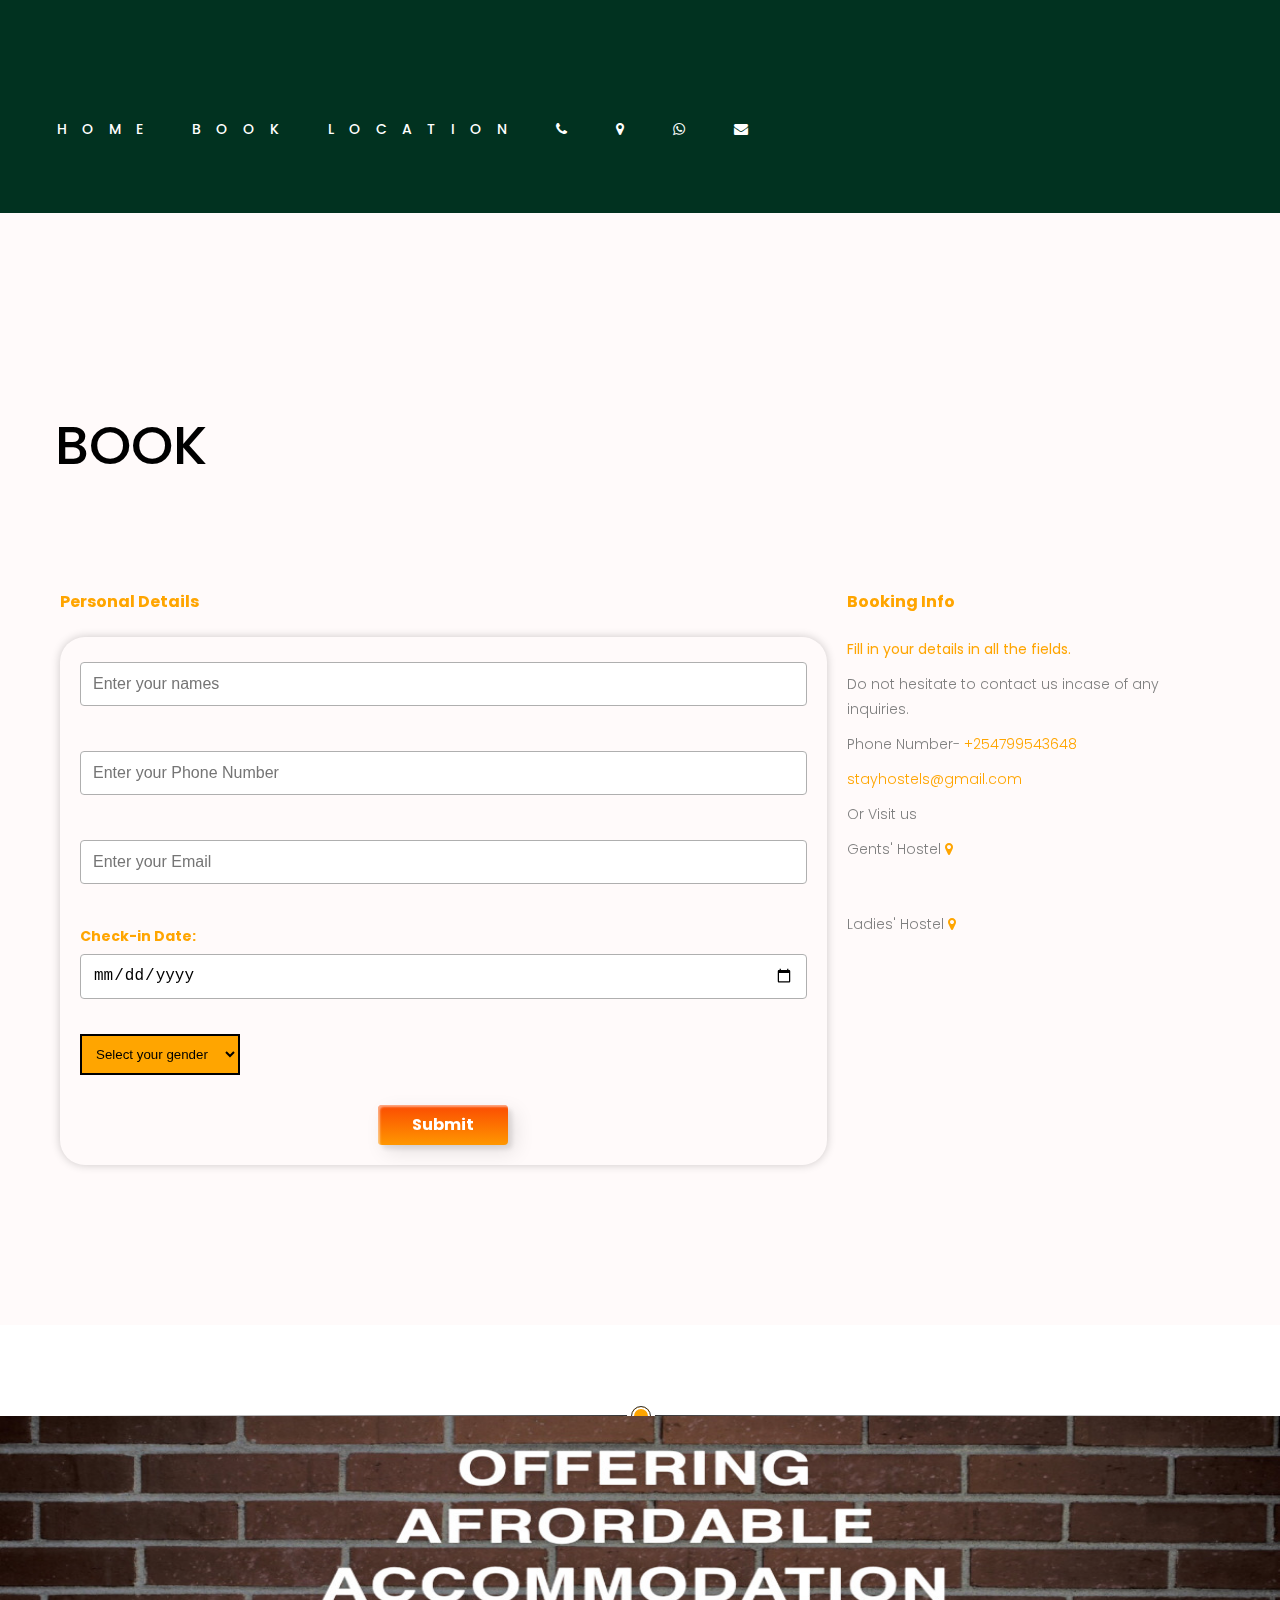
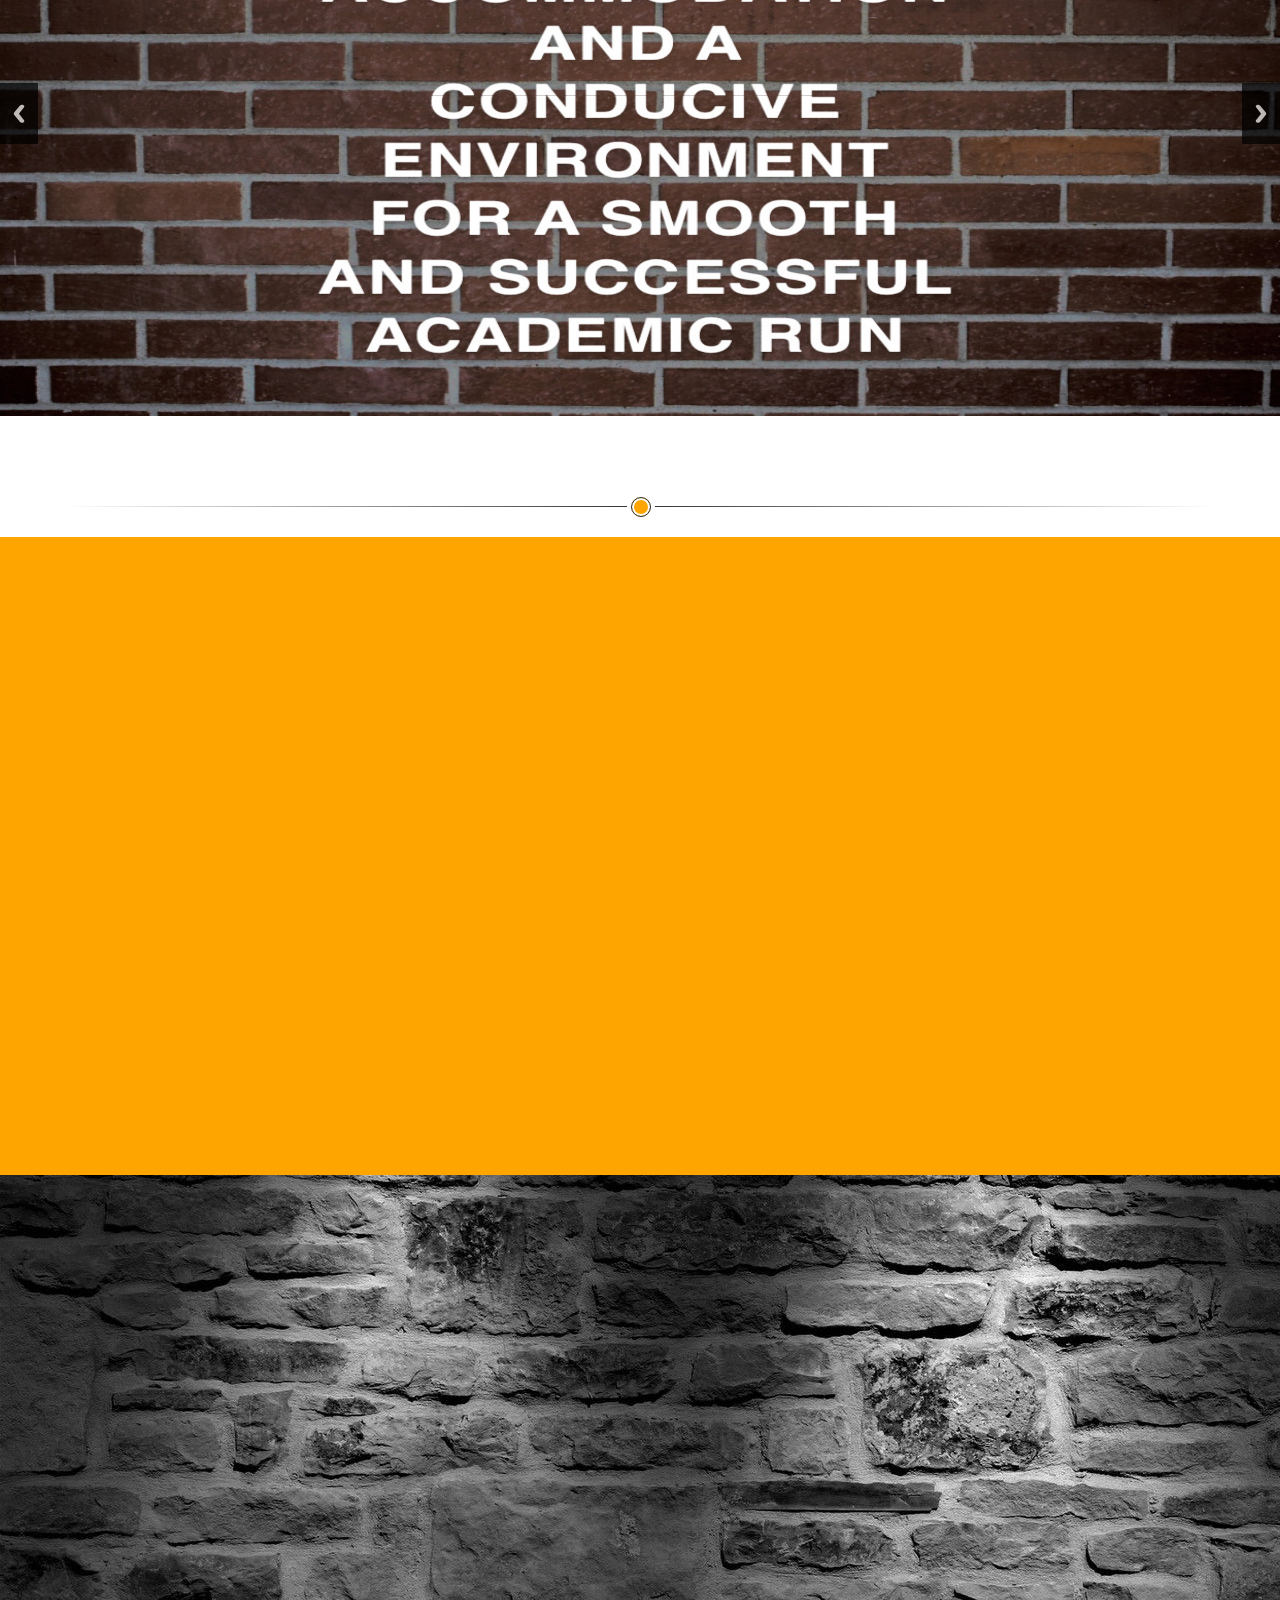
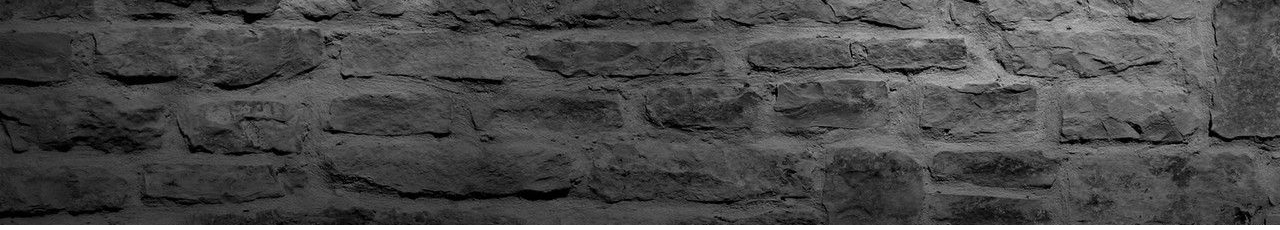
==== commit b7986c2c: "Update contact.html" ====
--- a/contact.html
+++ b/contact.html
@@ -125,7 +125,10 @@
 				   
 				   <li><a href="./contact">BOOK</a></li>
                               <li><a href="#location">LOCATION</a> </li>
-
+  <li><a href="tel:+254799543648"><i class="fa fa-phone"></i></a> </li>
+									   <li><a href="https://goo.gl/maps/ujM1iEVPgXZQeXia7?coh=178573&entry=tt"><i class="fa fa-map-marker"></i></a> </li>
+									   <li><a href="https://wa.link/04qo6t"><i class="fa fa-whatsapp"></i></a> </li>
+									   <li><a href="mailto:stayhostels@gmail.com"><i class="fa fa-envelope"></i></a> </li>
 				</ul>
 			</div>
 		
--- a/css/style.css
+++ b/css/style.css
@@ -563,8 +563,8 @@
 
 .description {
   position: relative;
-  animation: flyin 1.5s ease-in-out;
-}
+}
+
 
 @keyframes flyin {
   0% {
@@ -578,7 +578,9 @@
 
 .describe h5 {
   position: relative;
-  animation: flyin 5s ease-in-out;
+}
+.describe .fa-smile-o{
+color: darkcyan;
 }
 
 @keyframes hop {
@@ -752,8 +754,11 @@
 }
 
 a{
-color: white;
-
+color: orange;
+
+}
+a:hover{
+	text-decoration:none;
 }
 
 .btnn svg {
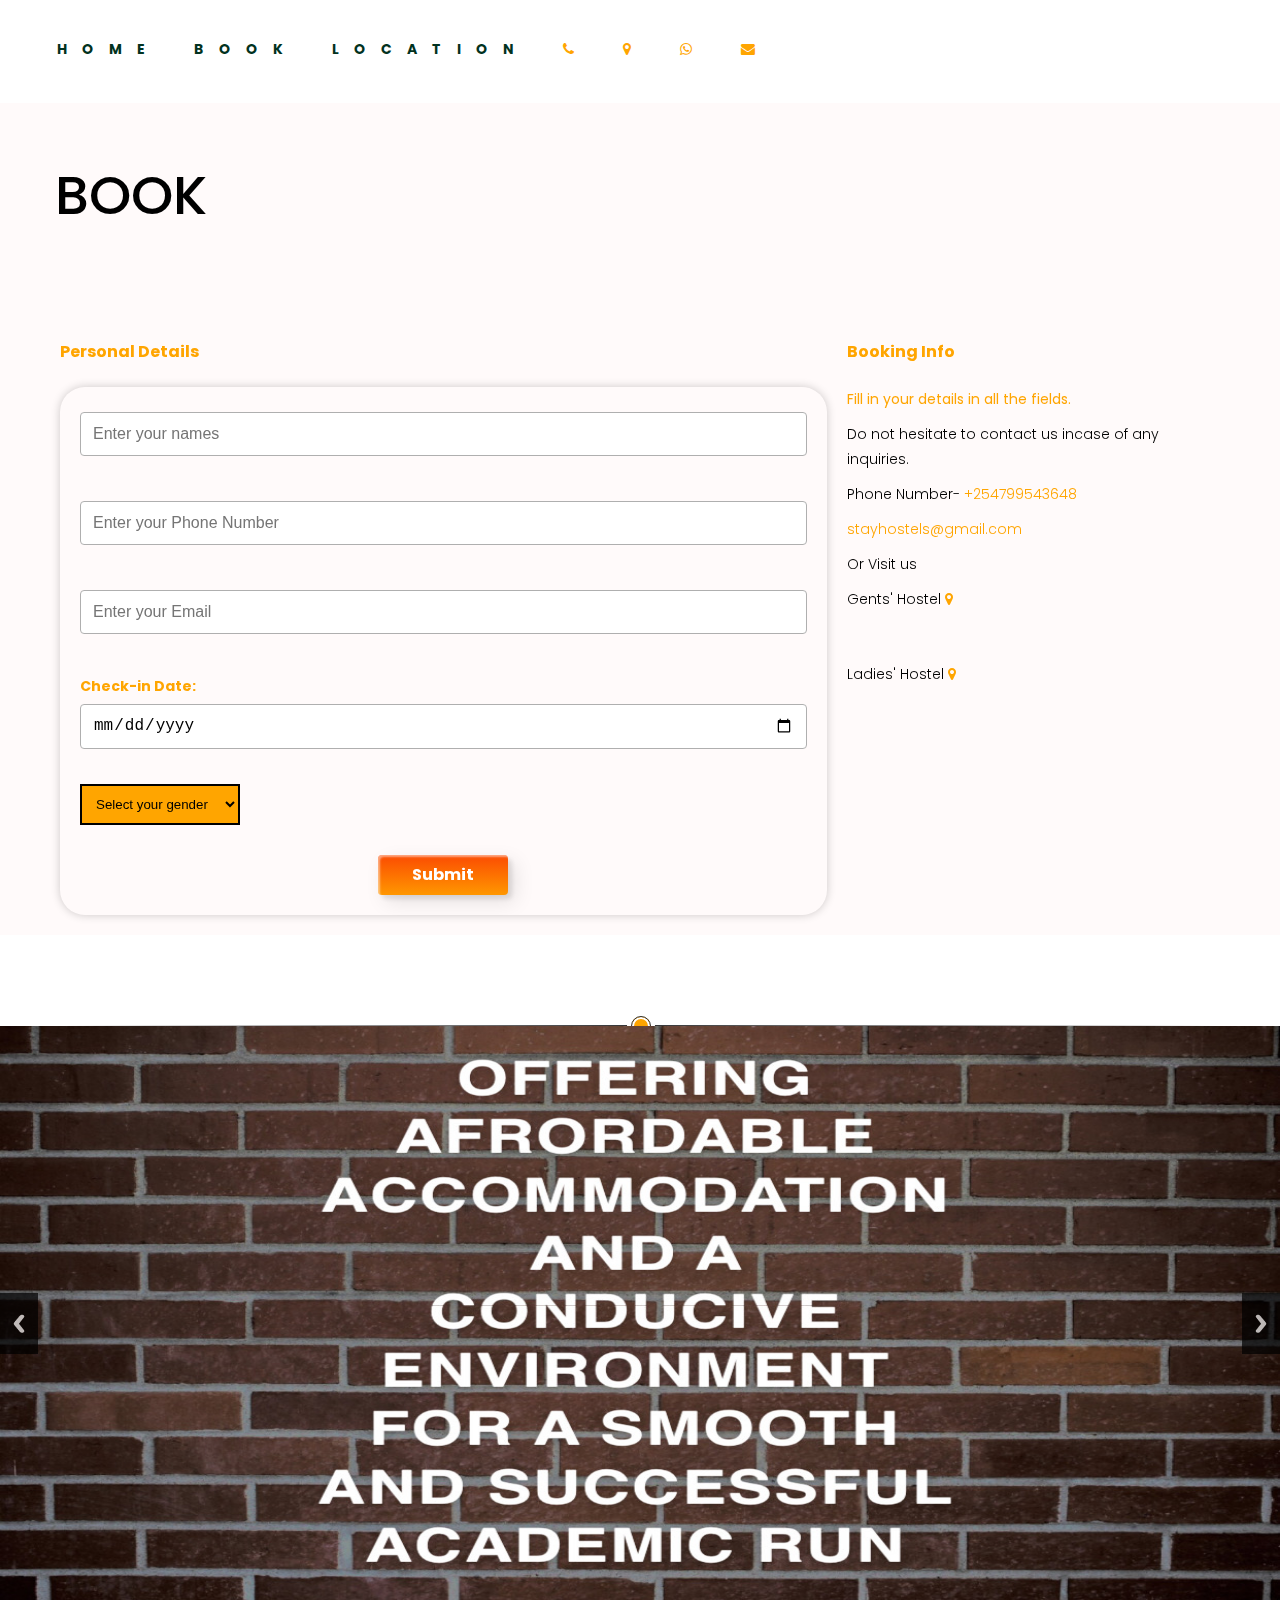
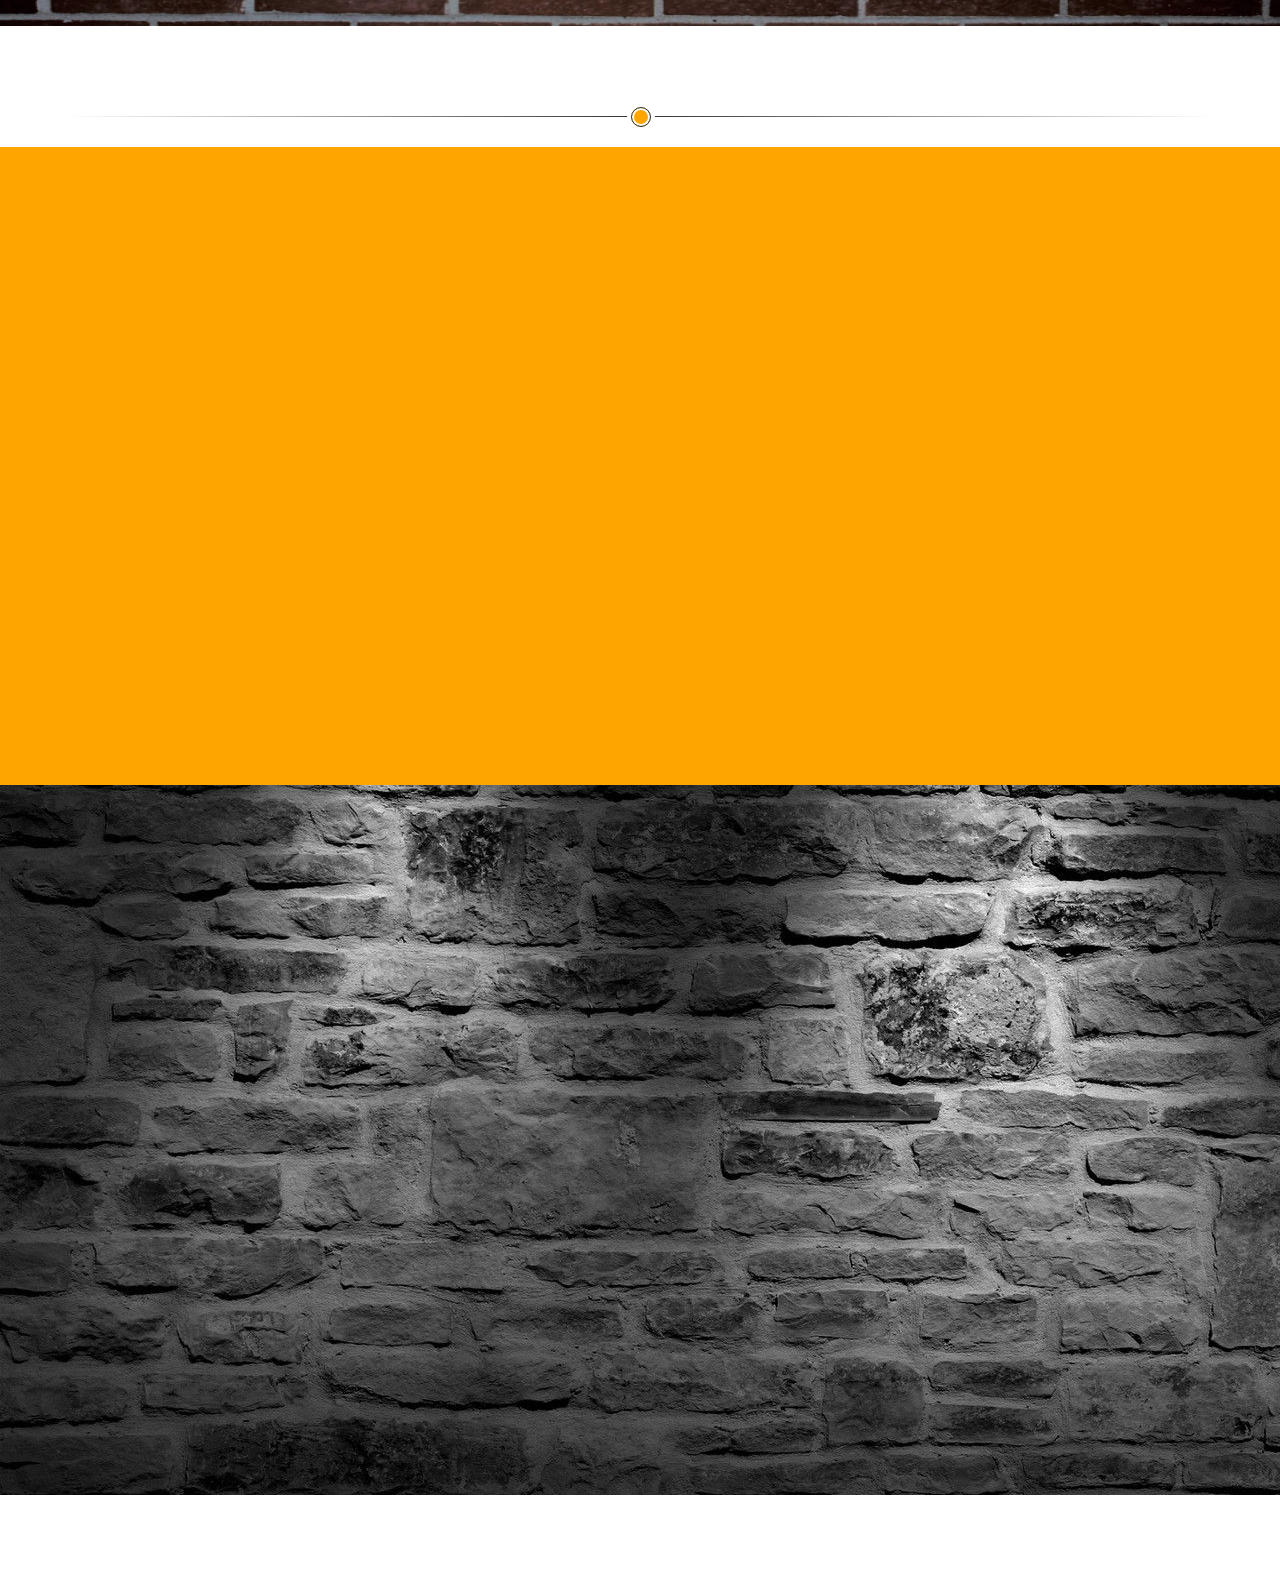
==== commit 73433627: "Update contact.html" ====
--- a/contact.html
+++ b/contact.html
@@ -293,6 +293,21 @@
 					<li><a href="mailto:stayhostels@gmail.com"><i class="fa fa-envelope"></i></a>
 					</li>
 				</ul>
+					</ul>
+				<br>
+				<br>
+				<br>
+				<br>
+				<br>
+				<br>
+				<br>
+				<br>
+				<br>
+				<br>
+				<br>
+				<br>
+				<br>
+				<br>
 								<span>Copyright &copy; 2023 Stay Hostels </span>
 
 			</div>
--- a/css/style.css
+++ b/css/style.css
@@ -34,14 +34,14 @@
 .video embed,.video object,.video iframe { width: 100%;  height: auto;}
 img{max-width:100%;	height: auto;width: auto\9; /* ie8 */}
 
-a{color: #ff970b;text-decoration: none;}
+a{color: orange;text-decoration: none;}
 a:hover {text-decoration: underline;}
 
 h1, h2 	{font-size: 25px;line-height: 25px;}
 h3, h4	{font-size: 20px;line-height: 20px;}
 h5, h6	{font-size: 16px;line-height: 16px;}
 
-p{margin: 10px 0;color: #808080
+p{margin: 10px 0;color: #000000
 ;}
 
 .t-center{text-align: center;}
@@ -67,7 +67,7 @@
 /* ---------------------------------------------------------------------------- */
 /* -------------------------------------Header--------------------------------- */
 /* ---------------------------------------------------------------------------- */
-header{background: 	#013220	;padding: 100px 0 50px;}
+header{background: 	#fff	;padding: 20px 0 20px;}
 header .wrap-header{}
 
 
@@ -86,7 +86,7 @@
 
 /* ---content-box--- */
 .content-box {}
-.content-box .wrap-box {padding:150px 10px; position: relative;}
+.content-box .wrap-box {padding:10px 10px; position: relative;}
 .content-box .header { margin-bottom: 40px;}
 .content-box .header h2{font-size: 54px; line-height: 1.2;font-weight: 500;color: #000000;}
 .content-box .header .wrapper{padding: 5px; display: inline-block;}
@@ -716,9 +716,6 @@
 
 
 
-.btnn {
-  background-size: 50%,100%;
-}
 
 .btnn::after {
 content: " ";
@@ -753,8 +750,8 @@
 
 }
 
-a{
-color: orange;
+.btnn .a{
+color: white;
 
 }
 a:hover{
@@ -1132,8 +1129,8 @@
   padding: 27px 17px;
   letter-spacing: 15px;
   text-decoration: none;
-  color: #fff;
-  font-weight: 500; 
+  color: #013220;
+  font-weight: 700; 
   text-transform: uppercase;
 }
 #cssmenu > ul > li:hover > a {
@@ -1194,7 +1191,7 @@
 @media all and (max-width: 768px), only screen and (-webkit-min-device-pixel-ratio: 2) and (max-width: 1024px), only screen and (min--moz-device-pixel-ratio: 2) and (max-width: 1024px), only screen and (-o-min-device-pixel-ratio: 2/1) and (max-width: 1024px), only screen and (min-device-pixel-ratio: 2) and (max-width: 1024px), only screen and (min-resolution: 192dpi) and (max-width: 1024px), only screen and (min-resolution: 2dppx) and (max-width: 1024px) {
   #cssmenu {
     width: 100%;
-	background: #013220;
+	background: #fff;
 	margin: 0 0 30px;
   }
   #cssmenu ul {
@@ -1246,7 +1243,7 @@
   #cssmenu #menu-button {
     display: block;
     padding: 17px;
-    color: #dddddd;
+    color: #0d0d0d;
     cursor: pointer;
     font-size: 12px;
     text-transform: uppercase;
@@ -1259,8 +1256,8 @@
     display: block;
     height: 4px;
     width: 20px;
-    border-top: 2px solid #dddddd;
-    border-bottom: 2px solid #dddddd;
+    border-top: 2px solid #000000;
+    border-bottom: 2px solid #0d0d0d;
     content: '';
   }
   #cssmenu #menu-button:before {
@@ -1270,7 +1267,7 @@
     display: block;
     height: 2px;
     width: 20px;
-    background: #dddddd;
+    background: #0d0d0d;
     content: '';
   }
   #cssmenu #menu-button.menu-opened:after {
@@ -1278,7 +1275,7 @@
     border: 0;
     height: 2px;
     width: 15px;
-    background: #ffffff;
+    background: #000000;
     -webkit-transform: rotate(45deg);
     -moz-transform: rotate(45deg);
     -ms-transform: rotate(45deg);
@@ -1287,7 +1284,7 @@
   }
   #cssmenu #menu-button.menu-opened:before {
     top: 23px;
-    background: #ffffff;
+    background: #000000;
     width: 15px;
     -webkit-transform: rotate(-45deg);
     -moz-transform: rotate(-45deg);
@@ -1603,3 +1600,114 @@
     vertical-align: middle;
     white-space: nowrap;
 }
+
+
+
+
+
+
+
+
+
+
+
+
+
+
+
+.stay p {
+	width: 40ch;
+	margin-block-end: 2rem;
+}
+.stay p:first-letter {
+	float: left;
+	font-family: "Montagu Slab", serif;
+	font-size: 8rem;
+	line-height: 1;
+	text-shadow: 1px 1px black, -1px 1px black, 1px -1px black, -1px -1px black,
+		0.25rem 0.25rem rgba(0 0 0 / 0.15);
+	color: #d9381e;
+	/* margin-top: 0.5rem; */
+	margin-right: 0.5rem;
+}
+/* styles.css */
+.stay {
+  position: absolute;
+  top: 0;
+  left: 0;
+}
+.stay {
+    position: absolute;
+    top: 0;
+    left: 0;
+    font-size: 20px; /* Adjust the font size as needed */
+    white-space: nowrap;
+    overflow: hidden;
+    text-overflow: ellipsis;
+}
+@media screen and (max-width: 480px) {
+  .stay {
+      font-size: 16px; /* Adjust the font size for small screens */
+  }
+}
+
+
+
+
+
+
+
+
+
+
+
+
+
+/* styles.css */
+.counter {
+  list-style: none;
+  display: flex;
+  flex-direction: row;
+  justify-content: space-around;
+  align-items: center;
+  padding: 0;
+}
+
+
+.counter li {
+  text-align: center;
+  flex: 1;
+}
+
+.counter h3 {
+  font-size: 18px;
+  margin: 0;
+  color: #000000;
+}
+
+.counter i {
+  font-size: 24px;
+}
+
+
+.counter span {
+  font-size: 14px;
+  color: #000000;
+}
+.btnn {
+  text-align: center;
+}
+
+
+
+
+
+
+
+
+
+
+
+#cssmenu .fa{
+  color:orange;
+}
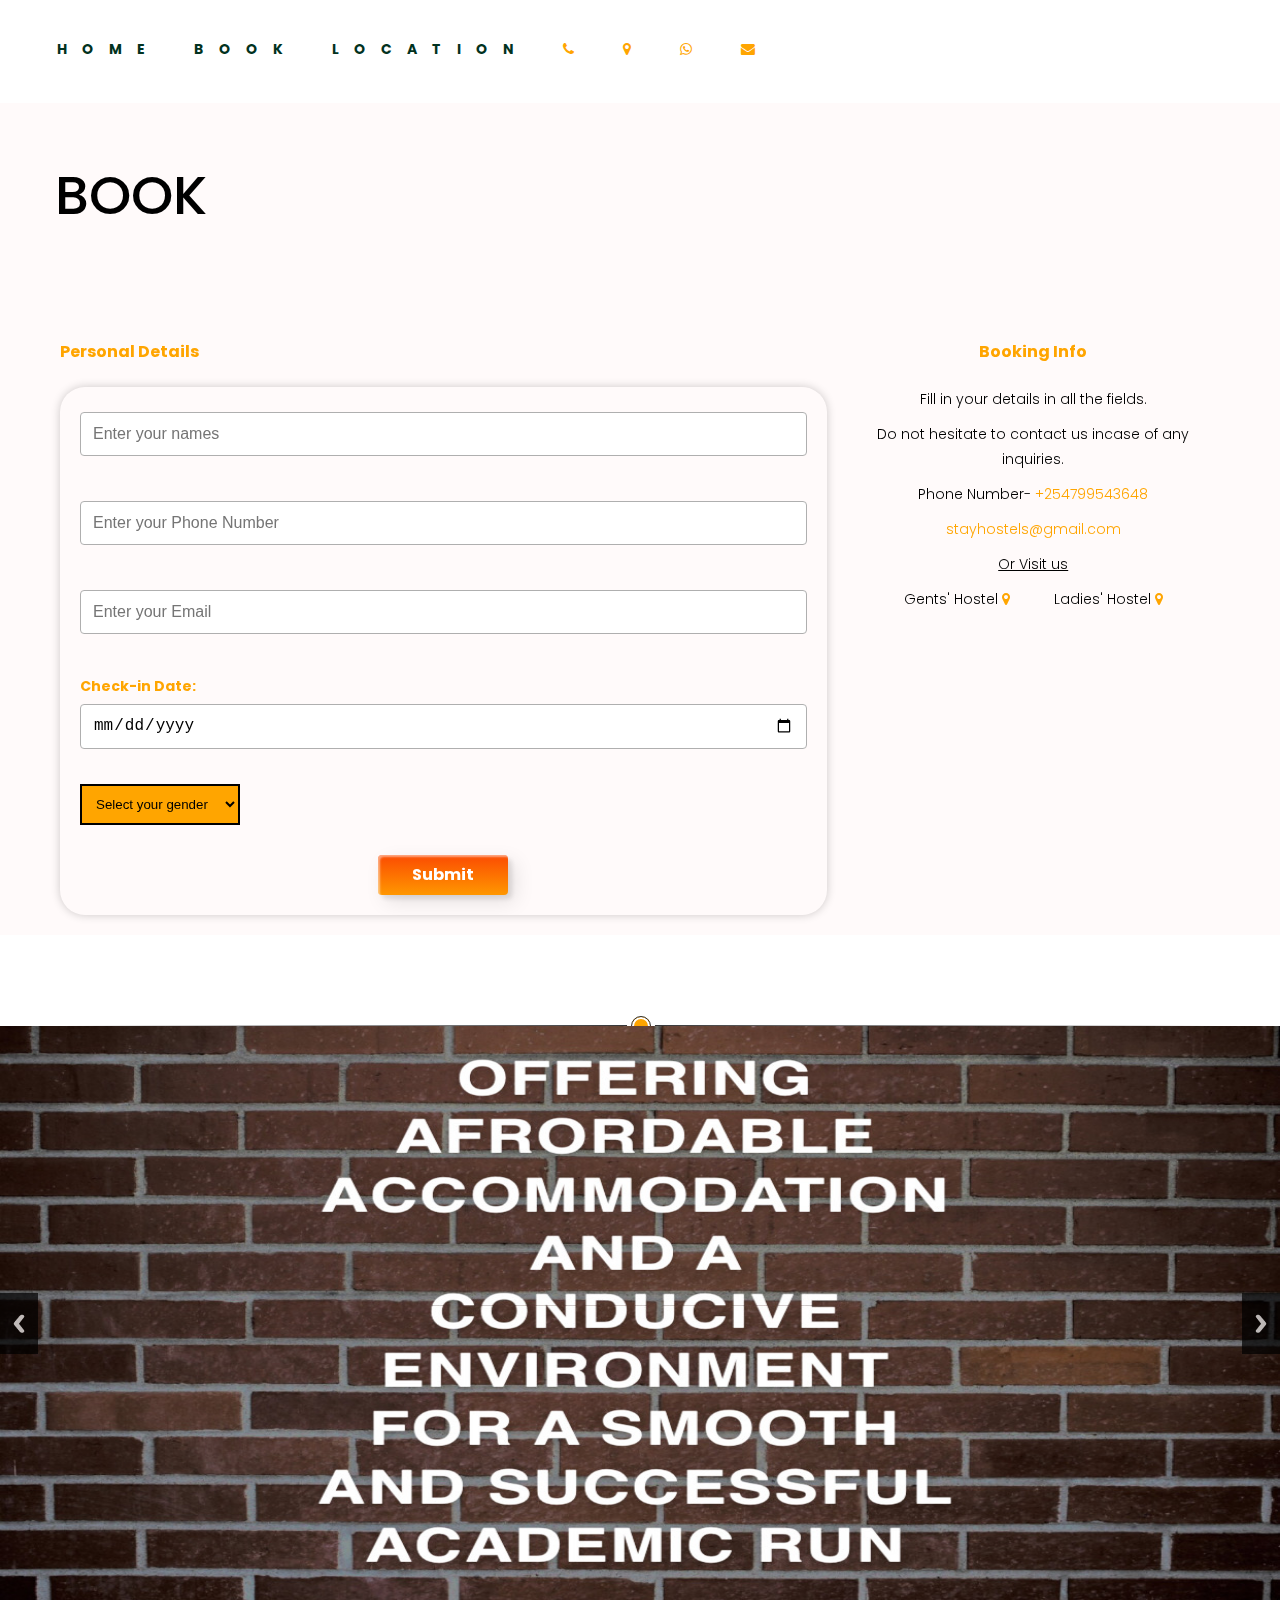
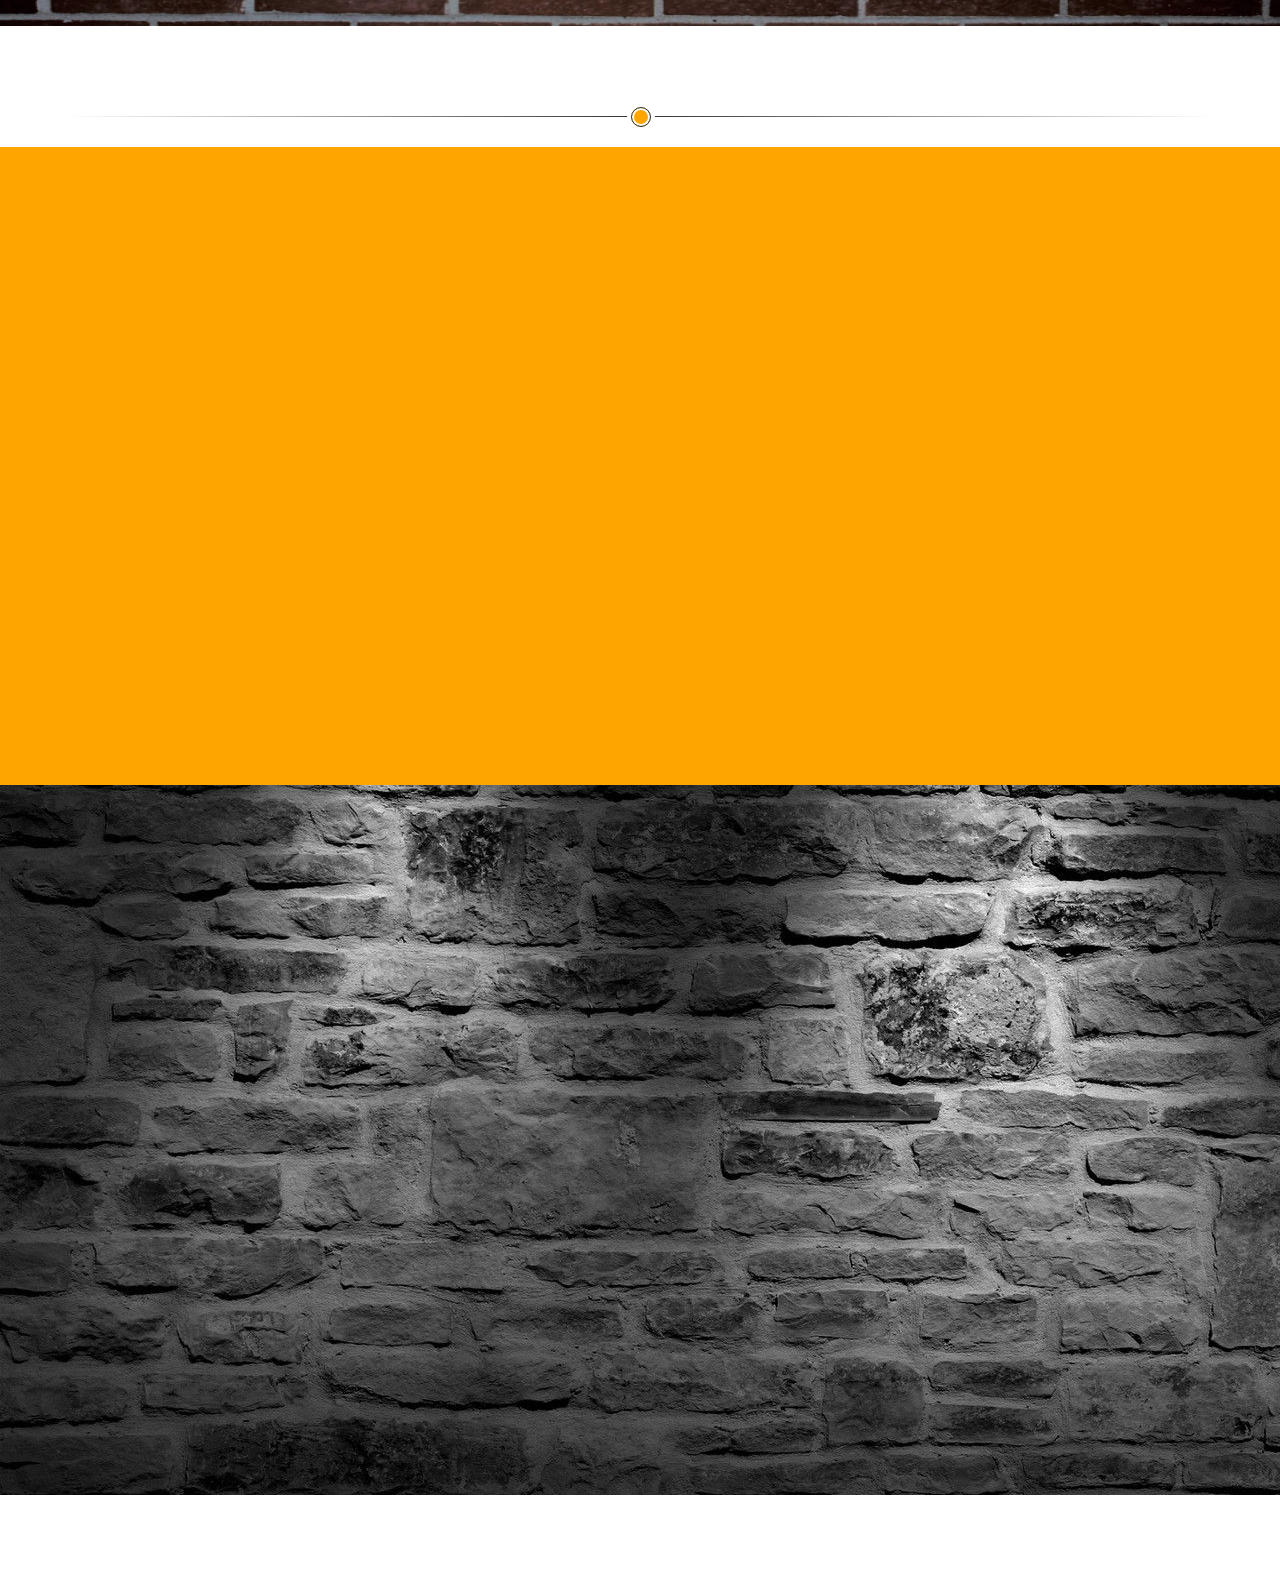
==== commit d97a9dcc: "Update contact.html" ====
--- a/contact.html
+++ b/contact.html
@@ -200,18 +200,18 @@
 								</div>
 								<div class="col-1-3">
 									<div class="wrap-col" data-aos="fade-up">
-										<h5 class="color-orange" data-aos="fade-up">Booking Info </h5>
-											<span >Fill in your details in all the fields.</span>
-											<p data-aos="fade-up">Do not hesitate to contact us incase of any inquiries.
-											  <p>
+											<h5 class="color-orange" data-aos="fade-up" align="center">Booking Info </h5>
+											<p align="center">Fill in your details in all the fields.</p>
+											<p data-aos="fade-up" align="center">Do not hesitate to contact us incase of any inquiries.
+											  <p align="center">
 												Phone Number- <a href="tel:+254799543648"> +254799543648
 					</p></p>
-												<p><a href="mailto:stayhostels@gmail.com"> stayhostels@gmail.com </a> </p>
-												<p> Or Visit us </p>  
-											<p> Gents' Hostel <a href="https://goo.gl/maps/ujM1iEVPgXZQeXia7?coh=178573&entry=tt"> <i class="fa fa-map-marker"></i></a><br>
-												<br>
+												<p align="center"><a href="mailto:stayhostels@gmail.com"> stayhostels@gmail.com </a> </p>
+												<p align="center"><u> Or Visit us</u> </p>  
+											<p align="center"> Gents' Hostel <a href="https://goo.gl/maps/ujM1iEVPgXZQeXia7?coh=178573&entry=tt"> <i class="fa fa-map-marker"></i></a>                                                            
 												
-<br>
+												&nbsp; 	&nbsp;	&nbsp; 	&nbsp;	&nbsp;
+
 												Ladies' Hostel<a href="https://goo.gl/maps/ujM1iEVPgXZQeXia7?coh=178573&entry=tt"> <i class="fa fa-map-marker"></i></a></p>
 											 
 											
--- a/css/style.css
+++ b/css/style.css
@@ -161,6 +161,8 @@
 /* ---------------------------------------------------------------------------- */
 footer{text-align: center;background-image: url(../images/footer.jpg);min-height: 650px;}
 footer a{color: #fff;}
+footer a:hover{text-decoration:underline;}
+
 footer .wrap-footer{color: #fff;font-size: 13px;padding: 30px 20px;}
 footer .wrap-footer h3{margin-bottom: 10px;}
 footer ul.quick-link li{display: inline-block;margin: 0 10px 10px 0;}
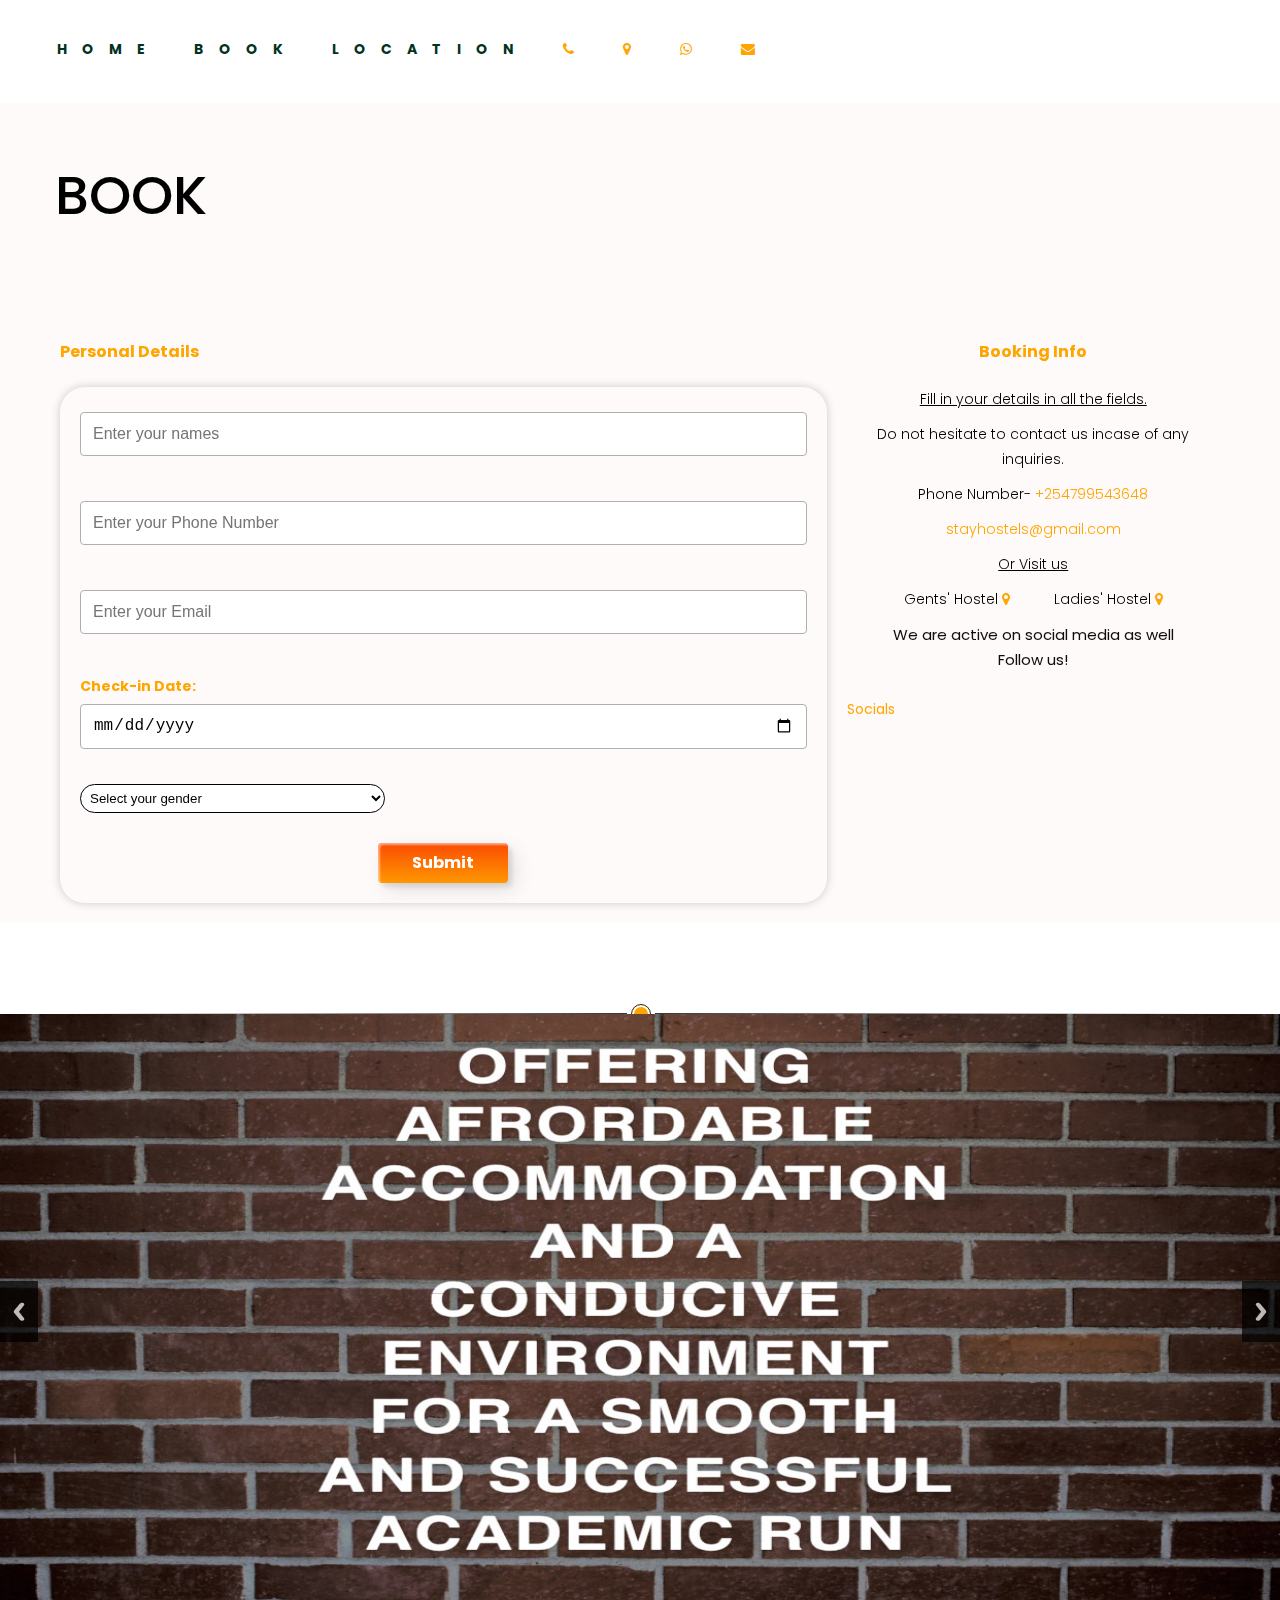
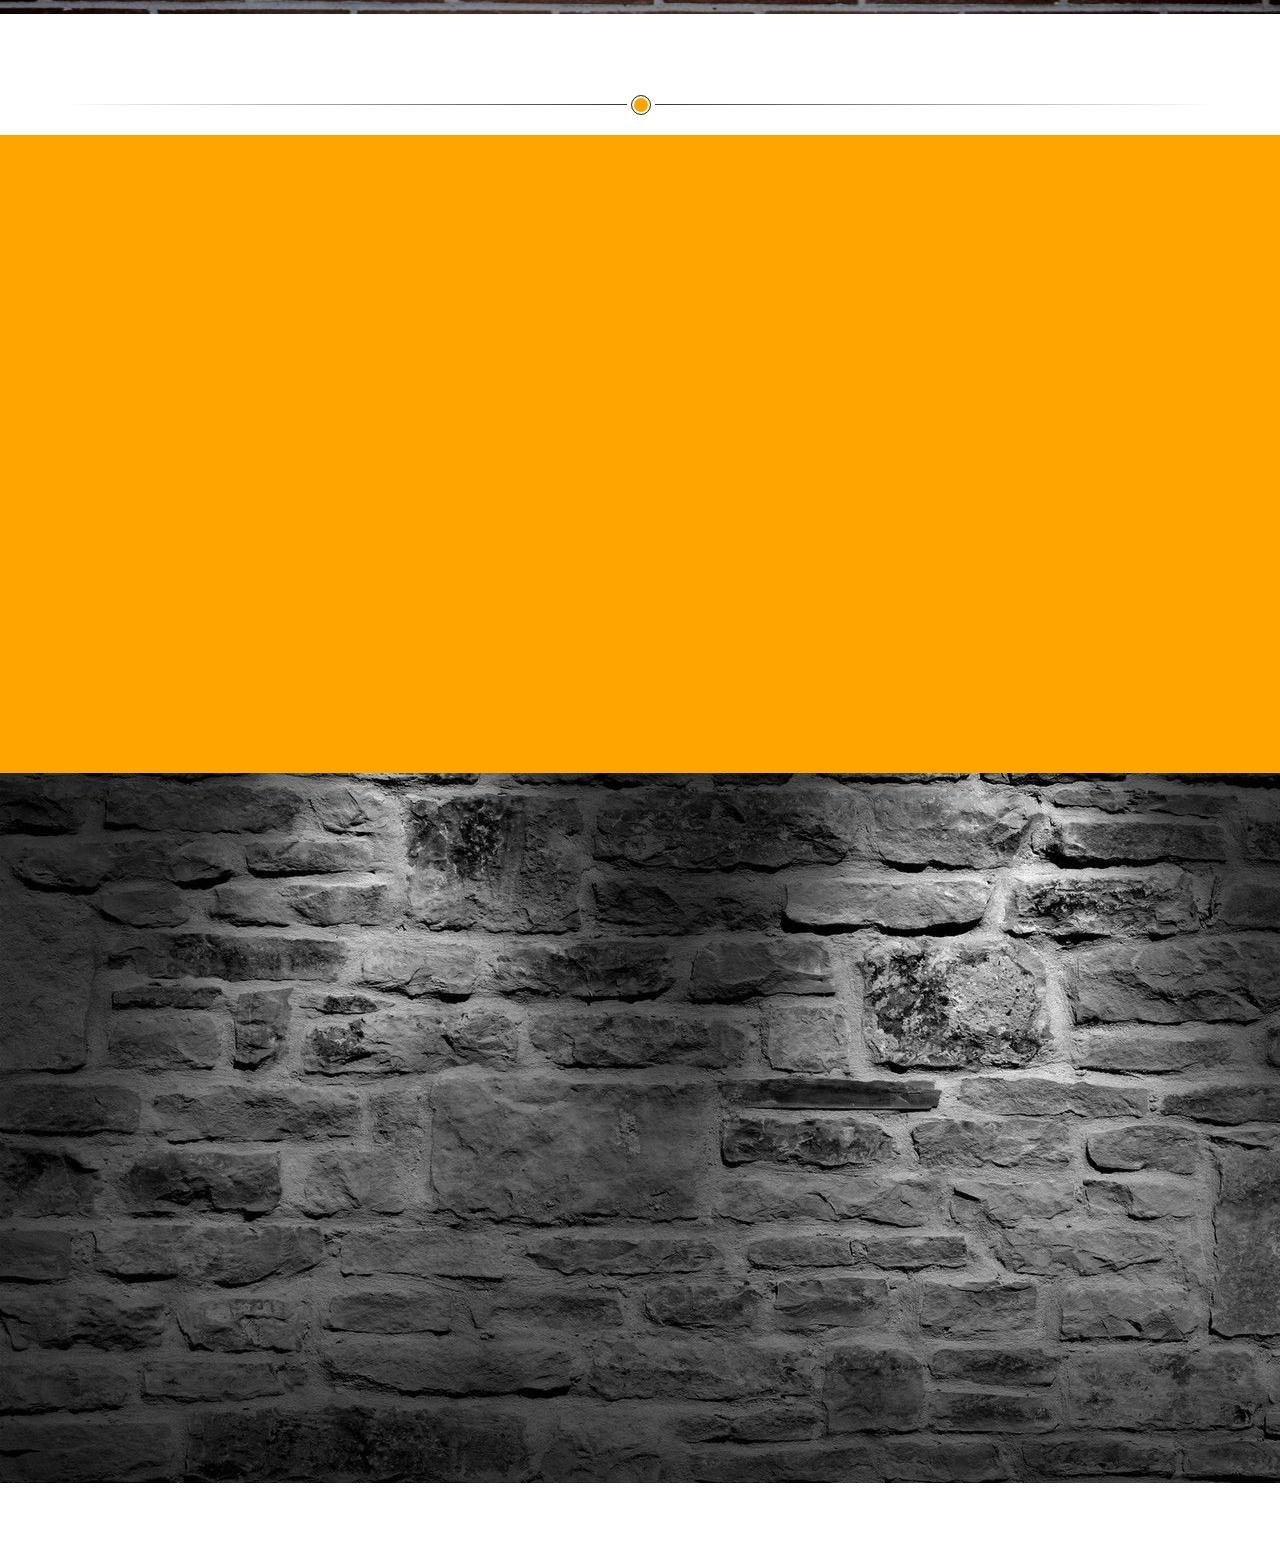
==== commit b8887d40: "Update contact.html" ====
--- a/contact.html
+++ b/contact.html
@@ -201,7 +201,7 @@
 								<div class="col-1-3">
 									<div class="wrap-col" data-aos="fade-up">
 											<h5 class="color-orange" data-aos="fade-up" align="center">Booking Info </h5>
-											<p align="center">Fill in your details in all the fields.</p>
+											<p align="center"><u>Fill in your details in all the fields.</u></p>
 											<p data-aos="fade-up" align="center">Do not hesitate to contact us incase of any inquiries.
 											  <p align="center">
 												Phone Number- <a href="tel:+254799543648"> +254799543648
@@ -213,6 +213,12 @@
 												&nbsp; 	&nbsp;	&nbsp; 	&nbsp;	&nbsp;
 
 												Ladies' Hostel<a href="https://goo.gl/maps/ujM1iEVPgXZQeXia7?coh=178573&entry=tt"> <i class="fa fa-map-marker"></i></a></p>
+																					<div class="naps" align="center" data-aos="fade-up">
+											<span> We are active on social media as well <br> Follow us!	</span>
+										</div><br>
+										<a class="bbtn" href="#socials">
+  <span>Socials</span>
+</a>
 											 
 											
 									</div>
@@ -273,7 +279,8 @@
 
 <!--////////////////////////////////////Footer-->
 <footer>
-	
+		<a id="socials"></a>
+
 	<div class="wrap-footer">
 		<div class="zerogrid">
 			<div class="row" data-aos="fade-up">
--- a/css/style.css
+++ b/css/style.css
@@ -222,17 +222,59 @@
   margin:0 auto;
 }
 select {
-  width: 22%;
+  width: 42%;
   border: 2px solid black;
-  background-color: orange;
+  background-color: white;
   padding: 10px;
+  border-radius: 50px;
 }
 
 /* Style the options in the select element */
 select option {
   color: black;
-  background-color: orange;
-}
+  background-color: white;
+}
+/* Apply the initial styles for the input boxes */
+input[type="text"] {
+  border: 1px solid #ccc; /* Define the default border style */
+  padding: 5px;
+  transition: border-color 0.3s; /* Add a smooth transition effect for the border color */
+}
+
+/* Apply the styles when the input box is focused */
+input[type="text"]:focus {
+  border-color: cyan; /* Change the border color to cyan when focused */
+  box-shadow: 0 0 5px cyan; /* Apply a cyan box shadow when focused */
+  outline: none; /* Remove the default focus outline (optional) */
+}
+
+/* Apply the initial styles for the select element */
+select {
+  border: 1px solid #000000; /* Define the default border style */
+  padding: 5px;
+  transition: border-color 0.3s; /* Add a smooth transition effect for the border color */
+}
+
+/* Apply the styles when the select element is focused */
+select:focus {
+  border-color: cyan; /* Change the border color to cyan when focused */
+  box-shadow: 0 0 5px cyan; /* Apply a cyan box shadow when focused */
+  outline: none; /* Remove the default focus outline (optional) */
+}
+/* Apply the initial styles for the date input */
+input[type="date"] {
+  border: 1px solid #ccc; /* Define the default border style */
+  padding: 5px;
+  transition: border-color 0.3s; /* Add a smooth transition effect for the border color */
+}
+
+/* Apply the styles when the date input is focused */
+input[type="date"]:focus {
+  border-color: cyan; /* Change the border color to cyan when focused */
+  box-shadow: 0 0 5px cyan; /* Apply a cyan box shadow when focused */
+  outline: none; /* Remove the default focus outline (optional) */
+}
+
 
 #contact_form .btn{max-width: 25%;}
 #contact_form .btn:hover{opacity: 0.7}
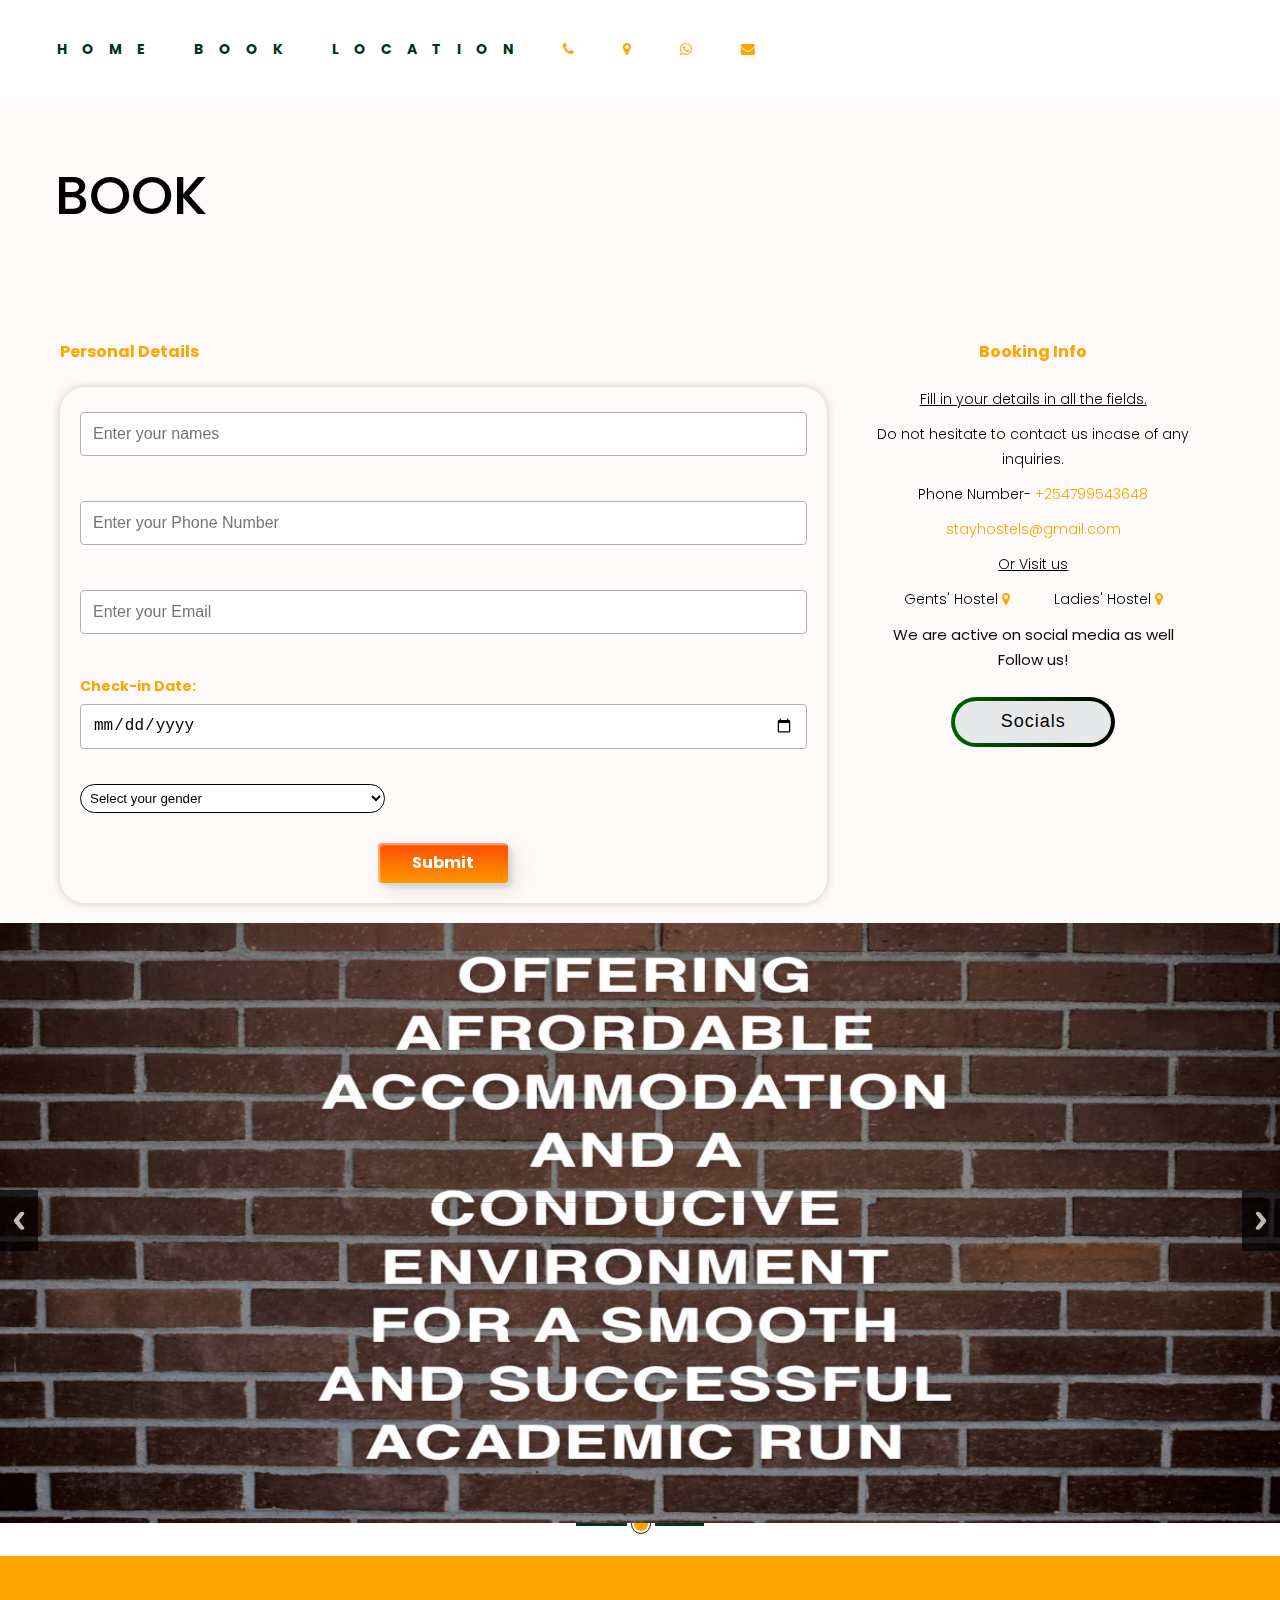
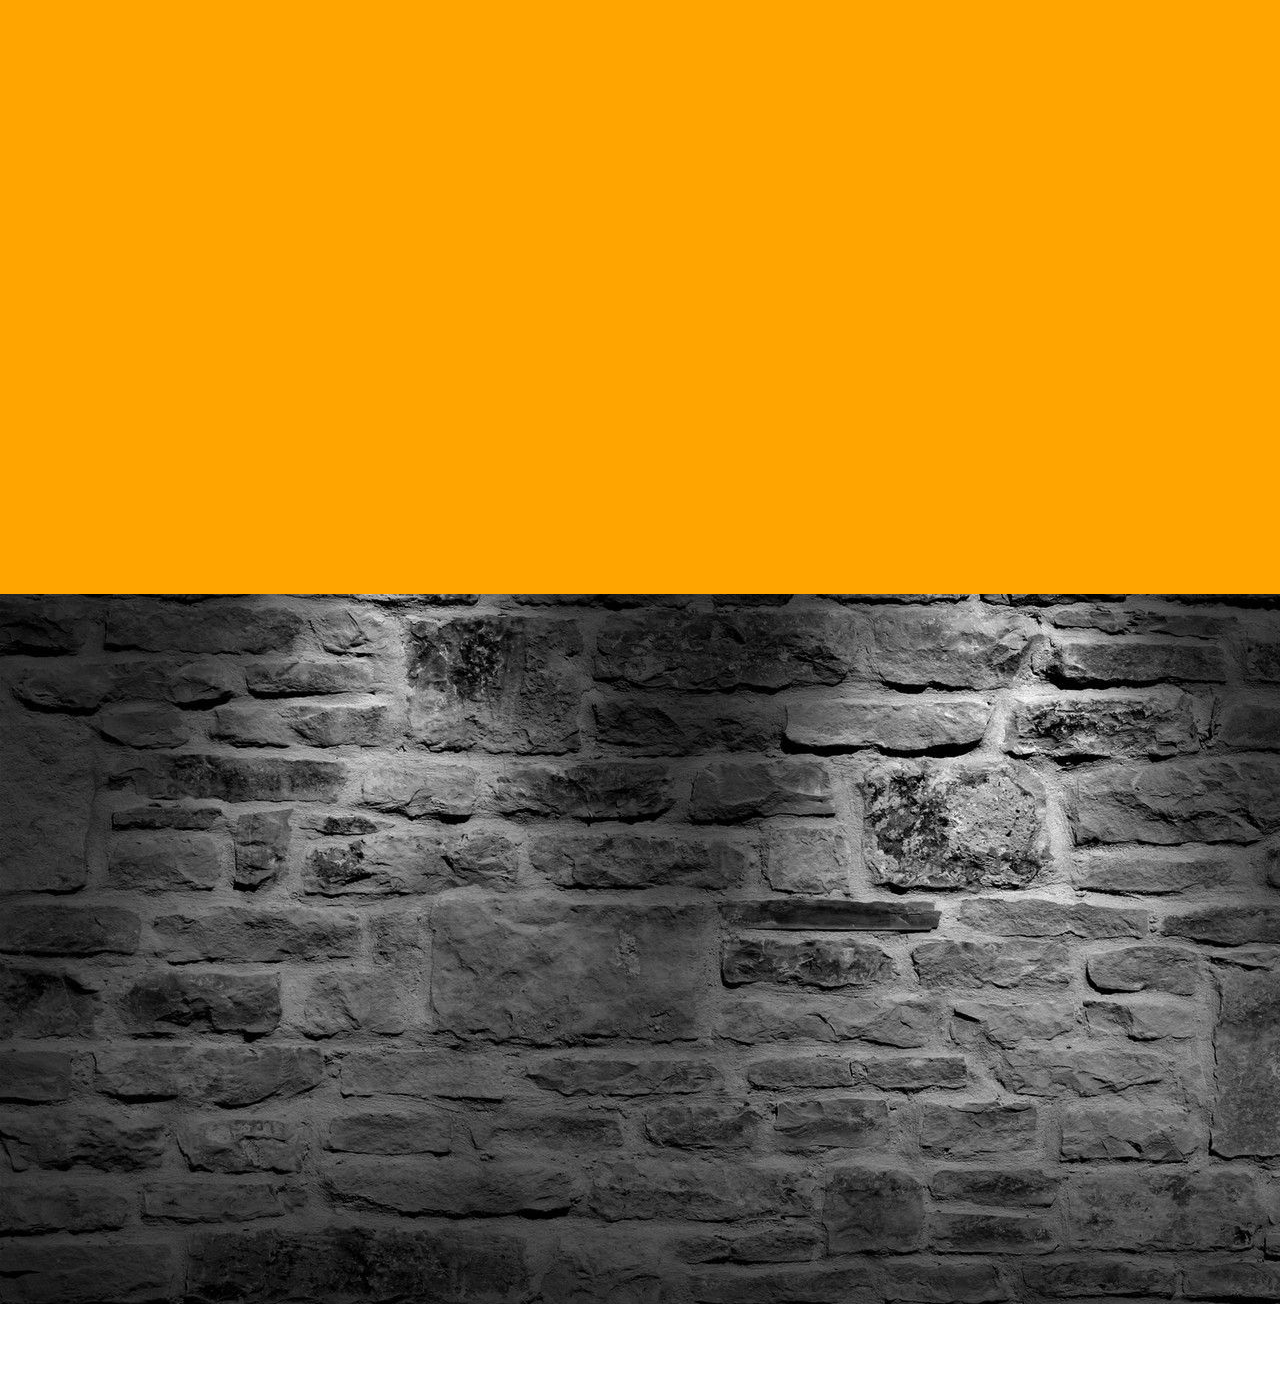
==== commit ec6fd4da: "Update contact.html" ====
--- a/contact.html
+++ b/contact.html
@@ -230,7 +230,6 @@
 			</div>
 		</section>
 	<div class="slider">
-		<div class="divider div-transparent div-dot"></div>
 	</div>
 	<!-- Slideshow -->
 	<div class="callbacks_container" >
--- a/css/style.css
+++ b/css/style.css
@@ -310,7 +310,42 @@
 
 
 
-
+.bbtn {
+	background-image: linear-gradient(to right, darkgreen, #000000 100%);
+	border-radius: 40px;
+  box-sizing: border-box;
+	color: #000000;
+  border-color: #000000;
+	display: block;
+	font: 1.125rem 'Oswald', Arial, sans-serif; /*18*/
+	height:50px;
+	letter-spacing: 1px;
+	margin: 0 auto;
+	padding: 4px;
+	position: relative;
+  text-decoration: none;
+	width: 164px;
+	z-index: 2;
+}
+
+.bbtn:hover {
+	color: #fff;
+}
+
+.bbtn span {
+	align-items: center;
+	background: #e7e8e9;
+	border-radius: 40px;
+	display: flex;
+	justify-content: center;
+	height: 100%;
+	transition: background .5s ease;
+	width: 100%;
+}
+
+.bbtn:hover span {
+	background: transparent;
+}
 
 
 
@@ -1016,7 +1051,18 @@
 
 
 
-
+.divider{
+  width: 10%;
+  height: 3px; /* Adjust the height for your desired thickness */
+  background-color: #013220;   
+  margin: 0 auto; /* Center the divider horizontally */
+
+}
+@media (max-width: 768px) {
+  .divider {
+    width: 20%; /* Adjust the width as needed for mobile view */
+  }
+}
 
 
 
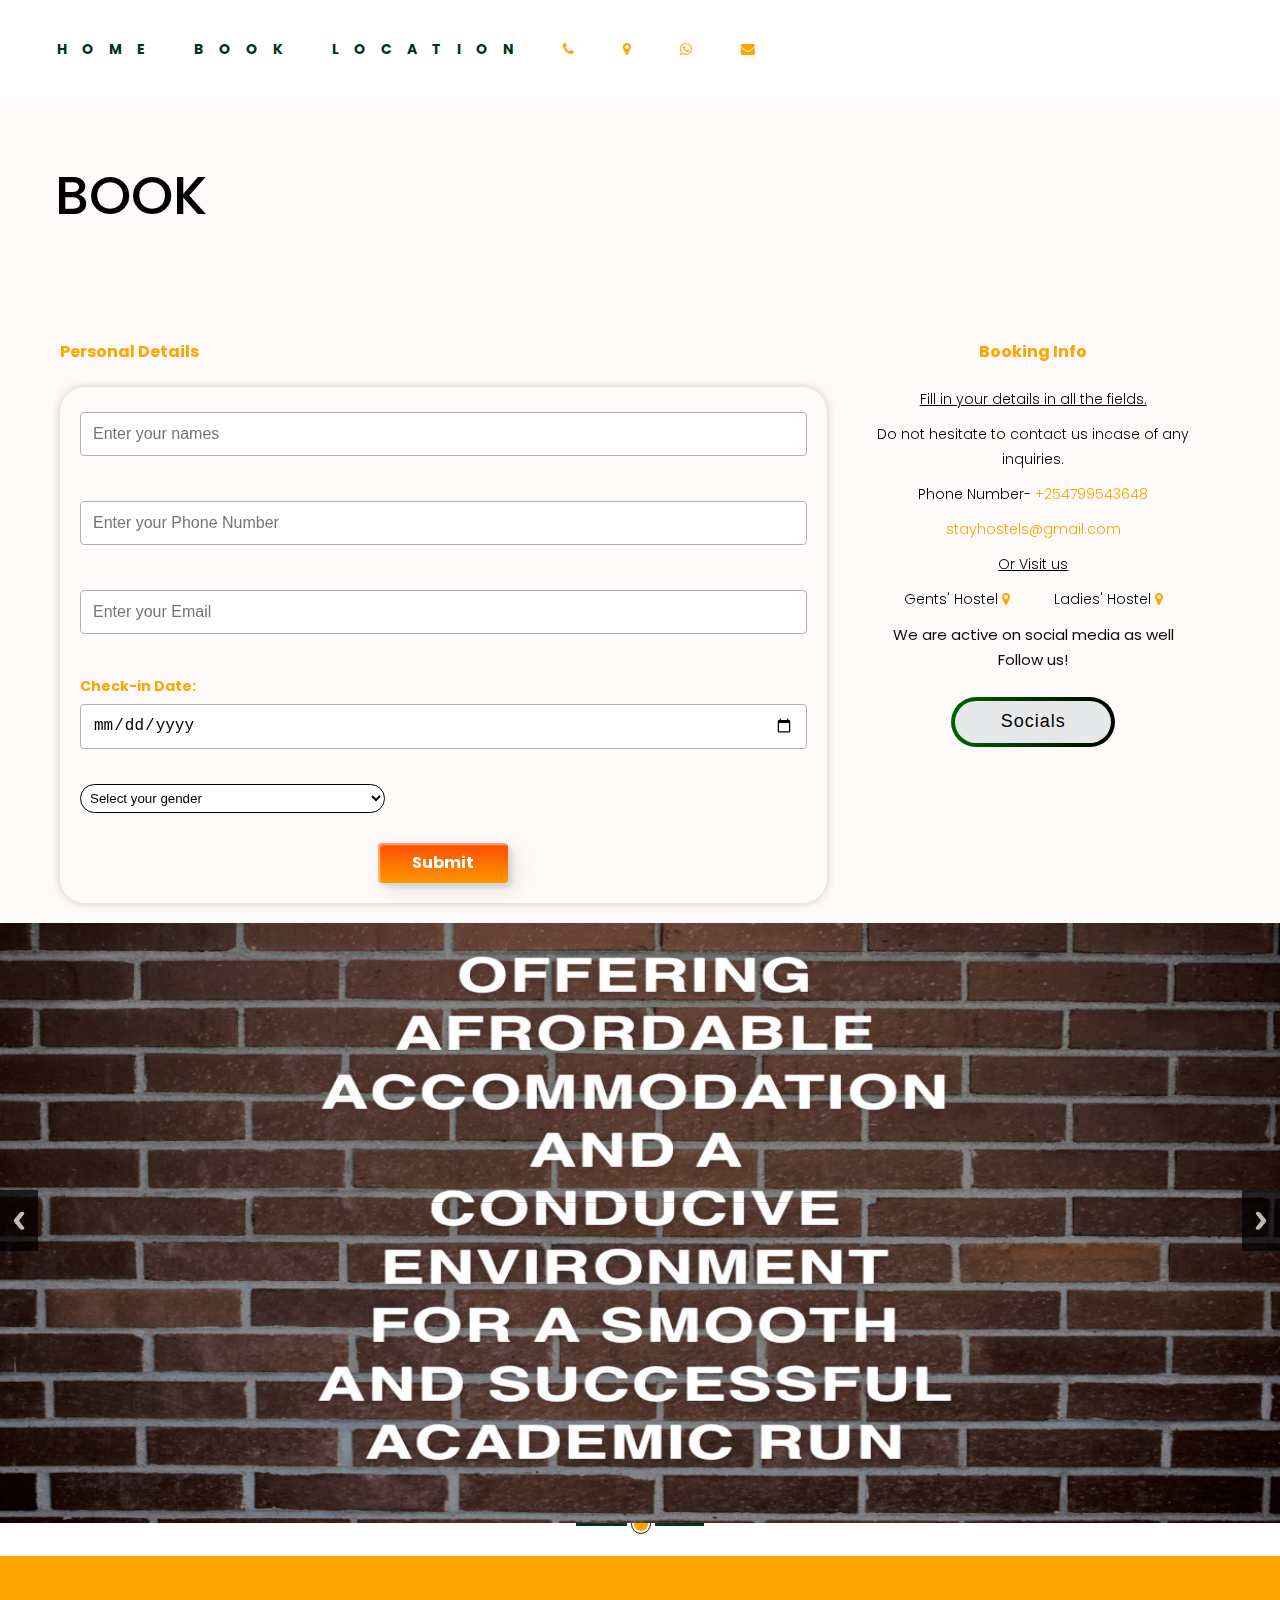
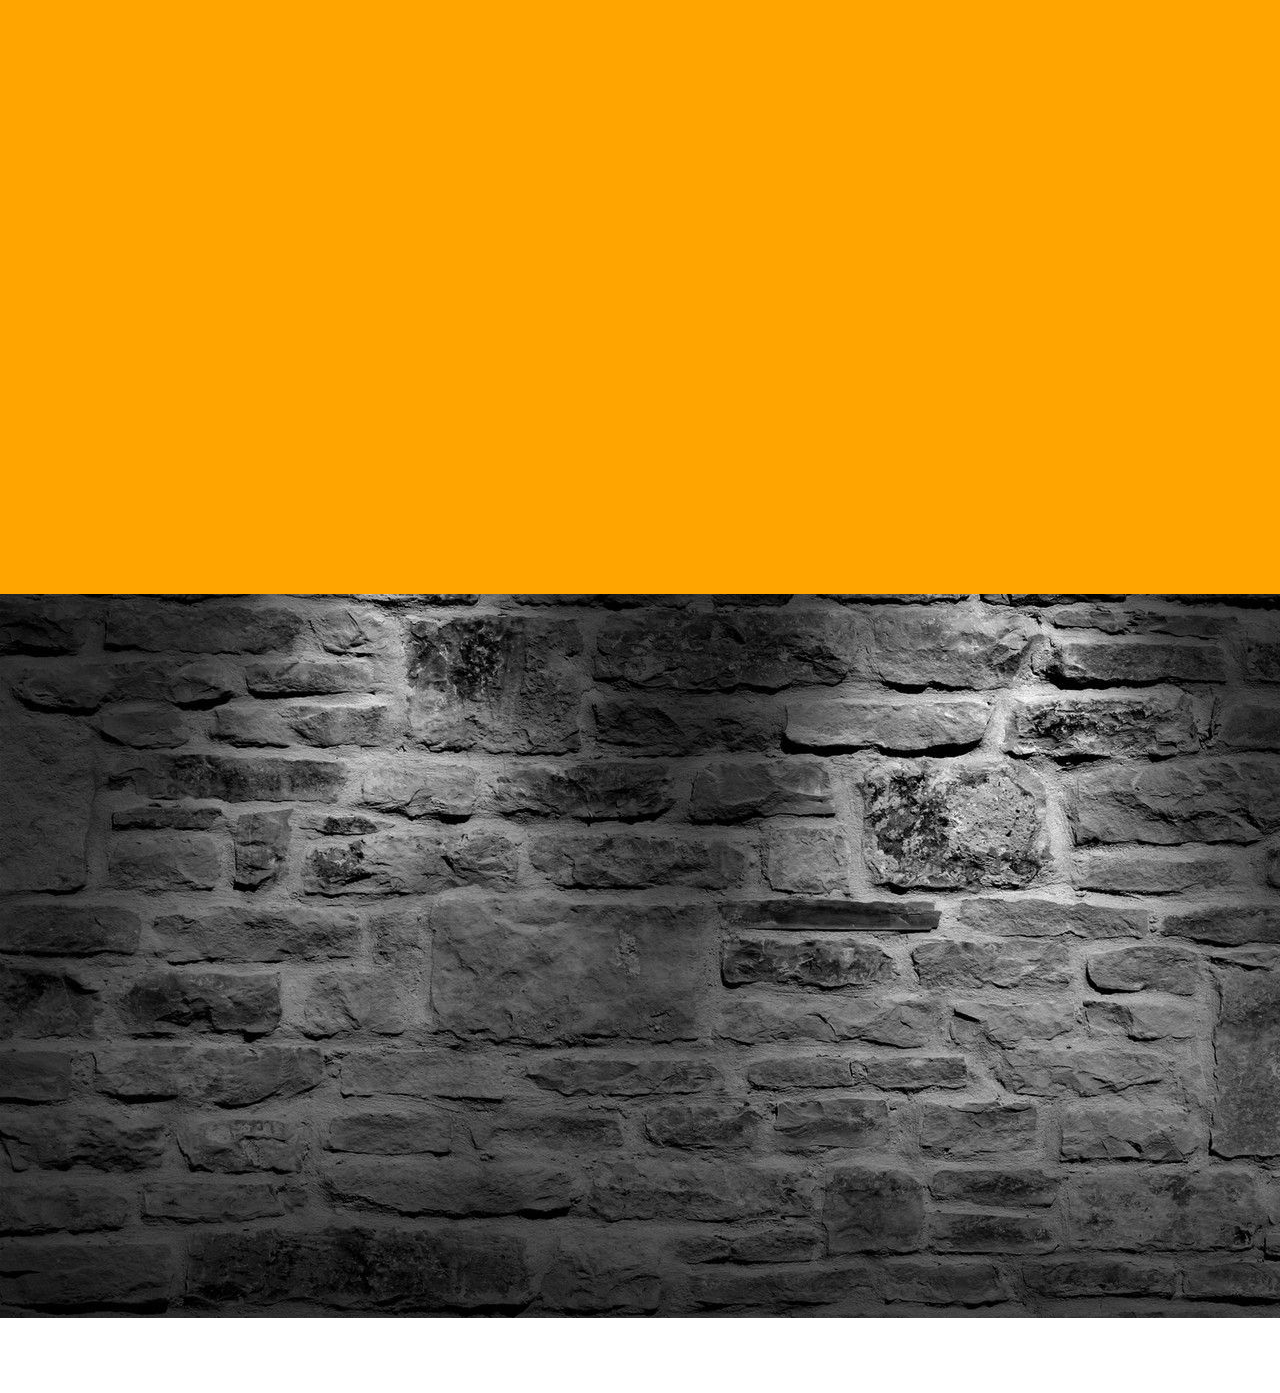
==== commit 4e4fecb1: "Update contact.html" ====
--- a/contact.html
+++ b/contact.html
@@ -296,8 +296,14 @@
 					<li><a href="https://www.instagram.com/stayhostels/"><i class="fa fa-instagram"></i></a>
 					</li>
 
-					<li><a href="mailto:stayhostels@gmail.com"><i class="fa fa-envelope"></i></a>
-					</li>
+						<li><a href="mailto:stayhostels@gmail.com"> <svg xmlns="http://www.w3.org/2000/svg" x="0px" y="0px" width="30" height="45" viewBox="0 0 48 48">
+						<path fill="#4caf50" d="M45,16.2l-5,2.75l-5,4.75L35,40h7c1.657,0,3-1.343,3-3V16.2z"></path>
+						<path fill="#1e88e5" d="M3,16.2l3.614,1.71L13,23.7V40H6c-1.657,0-3-1.343-3-3V16.2z"></path>
+						<polygon fill="#e53935" points="35,11.2 24,19.45 13,11.2 12,17 13,23.7 24,31.95 35,23.7 36,17"></polygon>
+						<path fill="#c62828" d="M3,12.298V16.2l10,7.5V11.2L9.876,8.859C9.132,8.301,8.228,8,7.298,8h0C4.924,8,3,9.924,3,12.298z"></path>
+						<path fill="#fbc02d" d="M45,12.298V16.2l-10,7.5V11.2l3.124-2.341C38.868,8.301,39.772,8,40.702,8h0C43.076,8,45,9.924,45,12.298z"></path>
+					
+					</svg> </a>  </li>
 				</ul>
 					</ul>
 				<br>
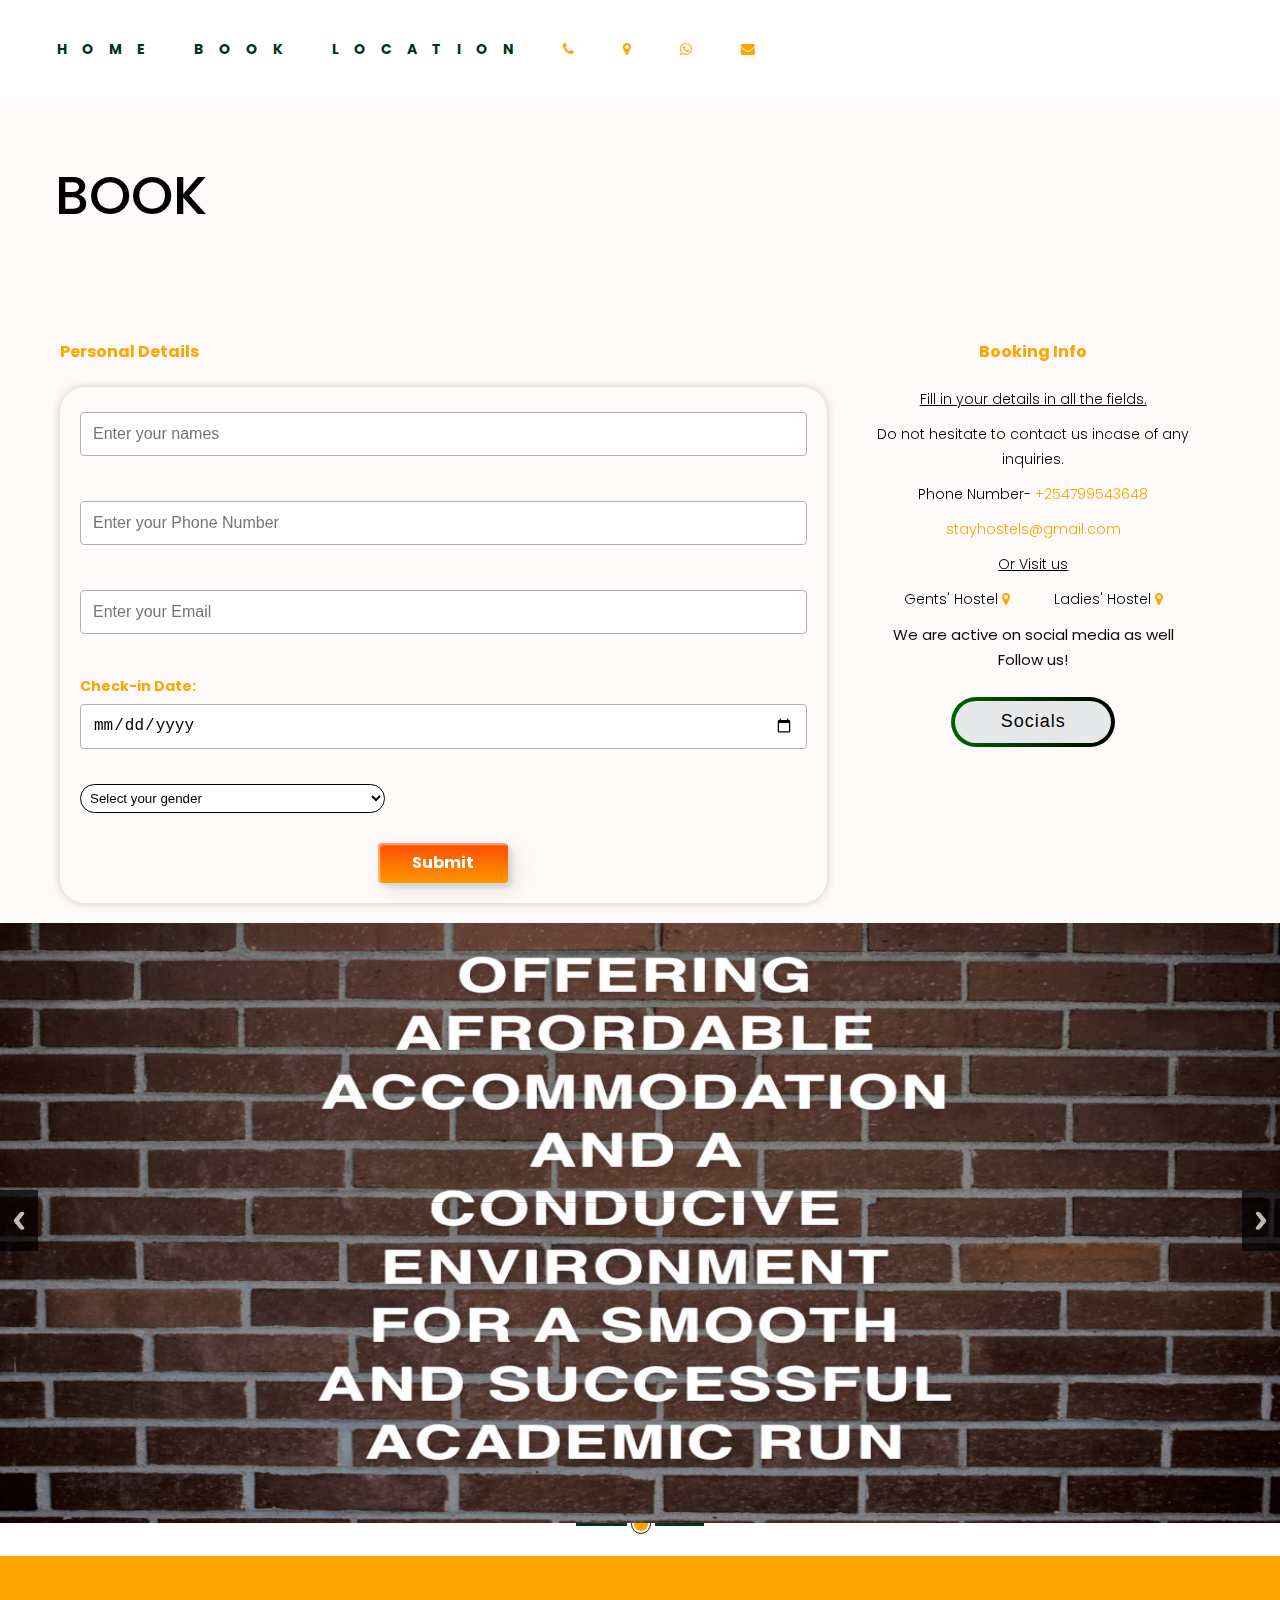
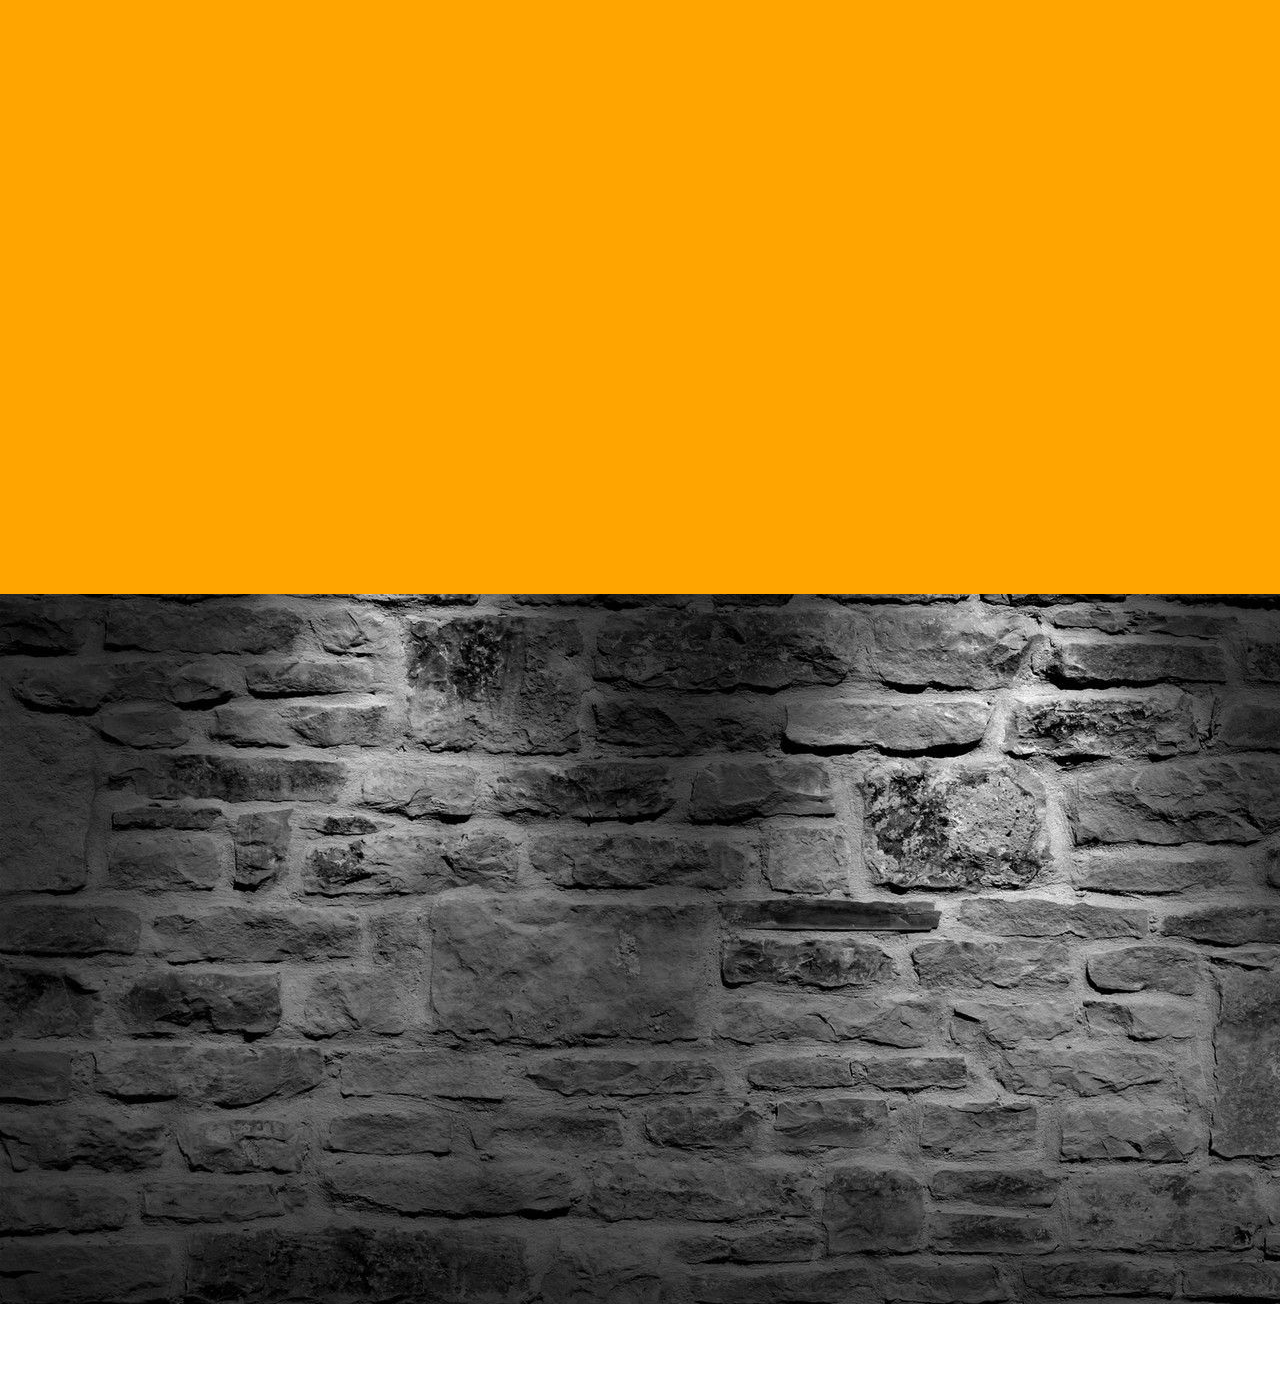
==== commit 8ee5d320: "Update contact.html" ====
--- a/contact.html
+++ b/contact.html
@@ -296,14 +296,8 @@
 					<li><a href="https://www.instagram.com/stayhostels/"><i class="fa fa-instagram"></i></a>
 					</li>
 
-						<li><a href="mailto:stayhostels@gmail.com"> <svg xmlns="http://www.w3.org/2000/svg" x="0px" y="0px" width="30" height="45" viewBox="0 0 48 48">
-						<path fill="#4caf50" d="M45,16.2l-5,2.75l-5,4.75L35,40h7c1.657,0,3-1.343,3-3V16.2z"></path>
-						<path fill="#1e88e5" d="M3,16.2l3.614,1.71L13,23.7V40H6c-1.657,0-3-1.343-3-3V16.2z"></path>
-						<polygon fill="#e53935" points="35,11.2 24,19.45 13,11.2 12,17 13,23.7 24,31.95 35,23.7 36,17"></polygon>
-						<path fill="#c62828" d="M3,12.298V16.2l10,7.5V11.2L9.876,8.859C9.132,8.301,8.228,8,7.298,8h0C4.924,8,3,9.924,3,12.298z"></path>
-						<path fill="#fbc02d" d="M45,12.298V16.2l-10,7.5V11.2l3.124-2.341C38.868,8.301,39.772,8,40.702,8h0C43.076,8,45,9.924,45,12.298z"></path>
-					
-					</svg> </a>  </li>
+					<li><a href="mailto:stayhostels@gmail.com"><i class="fa fa-envelope"></i></a>
+
 				</ul>
 					</ul>
 				<br>
@@ -320,7 +314,7 @@
 				<br>
 				<br>
 				<br>
-								<span>Copyright &copy; 2023 Stay Hostels </span>
+								<span>Copyright &copy; 2024 Stay Hostels </span>
 
 			</div>
 		</div>
